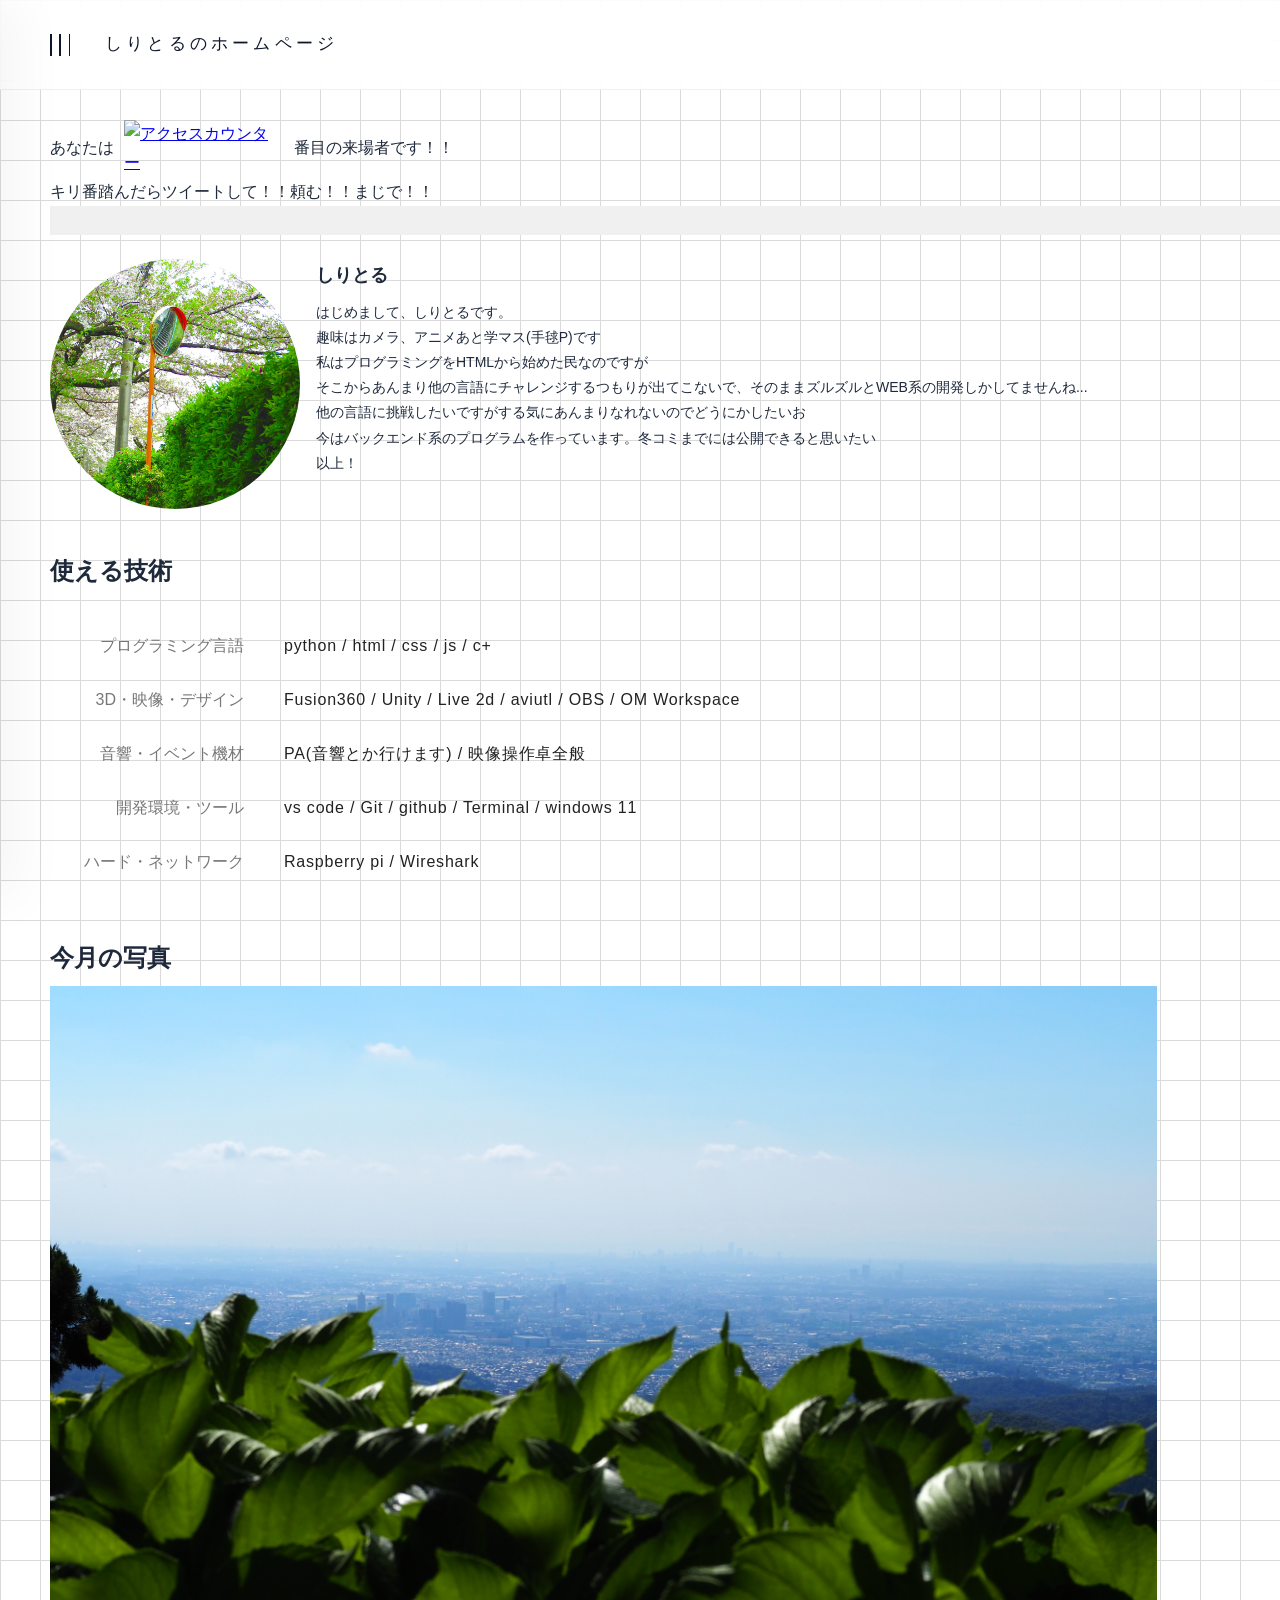
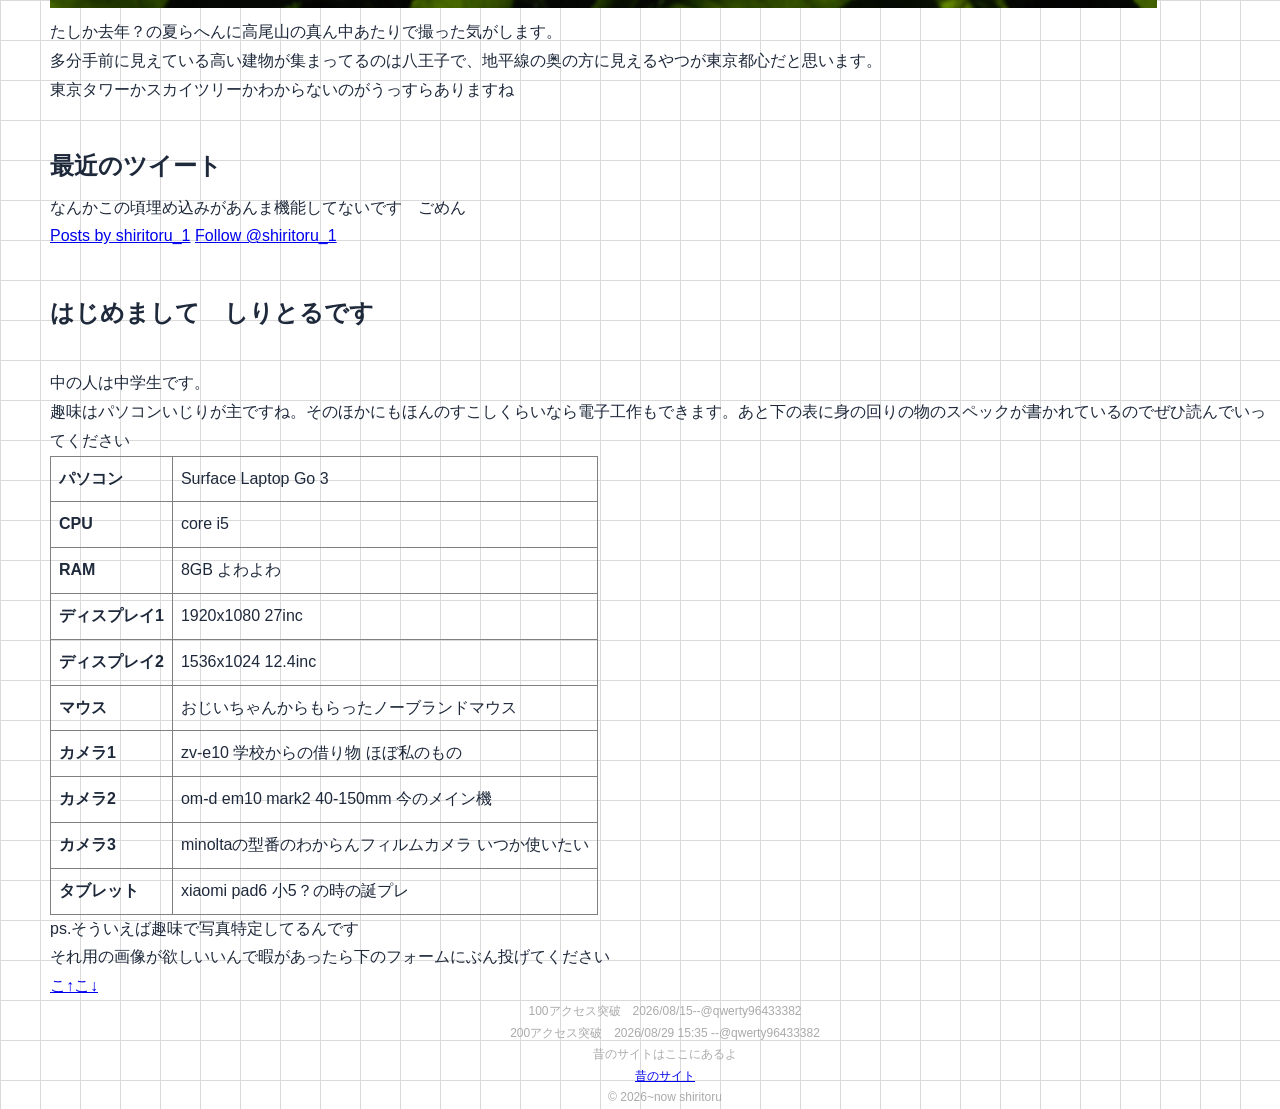
==== home/index.html @ 6644504d "Update link to old site in footer" ====
<!DOCTYPE html>
<html lang="ja">
<head>
  <meta charset="UTF-8">
  <meta name="viewport" content="width=device-width, initial-scale=1.0">
  <title>しりとるのホームページ</title>
  
  <!-- Webフォント (Google Fonts) -->
  <link rel="preconnect" href="https://fonts.googleapis.com">
  <link rel="preconnect" href="https://fonts.gstatic.com" crossorigin>

  <!-- CSSの読み込み -->
  <link rel="stylesheet" href="../sidebar/style.css">
  <link rel="stylesheet" href="../home/style.css">
  <link rel="stylesheet" href="../masume/masume.css">
</head>
<body>

  <!-- ヘッダー -->
  <header class="header">
    <button class="hamburger-btn" id="menuBtn" aria-label="メニューを開く">
      <span></span>
      <span></span>
      <span></span>
    </button>
    <div class="header-title">しりとるのホームページ</div>
  </header>

  <!-- メイン内容 -->
  <main>
  <div class="media-container">
    <span>あなたは</span>
    <a href="https://www.stylemap.co.jp/"><img src="https://www.f-counter.net/j/67/1785495514/" alt="アクセスカウンター"></a>
    <span>番目の来場者です！！</span>
  </div>
    <p>キリ番踏んだらツイートして！！頼む！！まじで！！</p>

  

  <div class="scroll-container">
      <p class="scroll-text">★★★ようこそ！当サイトはしりとるが運営する個人サイトです!!!!!★★★</p>
  </div>

    <div class="container">
      <img src="../sozai/AIKON.jpg" alt="サンプル画像" class="circle-img">
    <div class="text-content">
    <h2>しりとる</h2>
    <p>はじめまして、しりとるです。<BR>趣味はカメラ、アニメあと学マス(手毬P)です<BR>私はプログラミングをHTMLから始めた民なのですが<BR>そこからあんまり他の言語にチャレンジするつもりが出てこないで、そのままズルズルとWEB系の開発しかしてませんね...<BR>他の言語に挑戦したいですがする気にあんまりなれないのでどうにかしたいお<BR>今はバックエンド系のプログラムを作っています。冬コミまでには公開できると思いたい<BR>以上！</p>
  </div>
</div>
    <h2>使える技術</h2>
    <table class="skill-table">
    <tbody>
        <tr>
            <th>プログラミング言語</th>
            <td>python / html / css / js / c+</td>
        </tr>
        <tr>
            <th>3D・映像・デザイン</th>
            <td>Fusion360 / Unity / Live 2d / aviutl / OBS / OM Workspace</td>
        </tr>
        <tr>
            <th>音響・イベント機材</th>
            <td>PA(音響とか行けます) / 映像操作卓全般</td>
        </tr>
        <tr>
            <th>開発環境・ツール</th>
            <td>vs code / Git / github / Terminal / windows 11</td>
        </tr>
        <tr>
            <th>ハード・ネットワーク</th>
            <td>Raspberry pi / Wireshark</td>
        </tr>
    </tbody>
</table>
  <h2>今月の写真</h2>
  <div class="photo-gallery">
    <div class="photo-item">
      <img src="../sozai/P1010244.JPG" alt="写真1" class="img" >
      <p>たしか去年？の夏らへんに高尾山の真ん中あたりで撮った気がします。<br>多分手前に見えている高い建物が集まってるのは八王子で、地平線の奥の方に見えるやつが東京都心だと思います。<br>東京タワーかスカイツリーかわからないのがうっすらありますね</p>
    </div>
    </div>

    <h2>最近のツイート</h2>
    <p>なんかこの頃埋め込みがあんま機能してないです　ごめん</P>
    <a class="twitter-timeline" href="https://x.com/shiritoru_1?ref_src=twsrc%5Etfw">Posts by shiritoru_1</a> <script async src="https://platform.x.com/widgets.js" charset="utf-8"></script>
    <a href="https://x.com/shiritoru_1?ref_src=twsrc%5Etfw" class="twitter-follow-button" data-show-count="false">Follow @shiritoru_1</a><script async src="https://platform.x.com/widgets.js" charset="utf-8"></script>


    <h2>はじめまして　しりとるです</h2>
    <p><br>中の人は中学生です。<br>趣味はパソコンいじりが主ですね。そのほかにもほんのすこしくらいなら電子工作もできます。あと下の表に身の回りの物のスペックが書かれているのでぜひ読んでいってください</p>

          <table border="1" style="border-collapse: collapse;">
  <tr>
    <th style="padding: 8px; text-align: left;">パソコン</th>
    <td style="padding: 8px;">Surface Laptop Go 3</td>
    </tr>          
  <tr>
    <th style="padding: 8px; text-align: left;">CPU</th>
    <td style="padding: 8px;">core i5</td>
  </tr>
  <tr>
    <th style="padding: 8px; text-align: left;">RAM</th>
    <td style="padding: 8px;">8GB よわよわ</td>
  </tr>
  <tr>
    <th style="padding: 8px; text-align: left;">ディスプレイ1</th>
    <td style="padding: 8px;">1920x1080 27inc</td>
  </tr>
  <tr>
    <th style="padding: 8px; text-align: left;">ディスプレイ2</th>
    <td style="padding: 8px;">1536x1024 12.4inc</td>
  </tr>
  <tr>
    <th style="padding: 8px; text-align: left;">マウス</th>
    <td style="padding: 8px;">おじいちゃんからもらったノーブランドマウス</td>
  </tr>
  <tr>
    <th style="padding: 8px; text-align: left;">カメラ1</th>
    <td style="padding: 8px;">zv-e10 学校からの借り物 ほぼ私のもの</td>
  </tr>
  <tr>
    <th style="padding: 8px; text-align: left;">カメラ2</th>
    <td style="padding: 8px;">om-d em10 mark2 40-150mm 今のメイン機</td>
  </tr>
  <tr>
    <th style="padding: 8px; text-align: left;">カメラ3</th>
    <td style="padding: 8px;">minoltaの型番のわからんフィルムカメラ いつか使いたい</td>
  </tr>
  <tr>
    <th style="padding: 8px; text-align: left;">タブレット</th>
    <td style="padding: 8px;">xiaomi pad6 小5？の時の誕プレ</td>
  </tr>
</table>
  </div>

<p>ps.そういえば趣味で写真特定してるんです<p>
  <p>それ用の画像が欲しいいんで暇があったら下のフォームにぶん投げてください</p>
  <a href="https://docs.google.com/forms/d/e/1FAIpQLSeBjN76z9IobefmYV-xuqyyOMnFQO1cMkEuqv7gzSdKi1JFPw/viewform">こ↑こ↓</a>



  

    <!--ここから下のバー -->
    <footer class="site-footer">
  <div class="footer-inner">
    <P class="copyright">100アクセス突破　2026/08/15--@qwerty96433382</P>
    <p class="copyright">200アクセス突破　2026/08/29 15:35 --@qwerty96433382</p>
    <P class="copyright">昔のサイトはここにあるよ</P>
    <p class="copyright"><a href="https://furui.shiritoru.com/home">昔のサイト</a></p>
    
    <p class="copyright">&copy; 2026~now shiritoru</p>
  </div>
</footer>
  

  </main>

  <!-- JavaScriptの読み込み (サイドバーを自動生成・制御) -->
  <script src="../sidebar/script.js"></script>
</body>
</html>
---- sidebar/style.css ----
/* ------------------------------
   基本リセットとベーススタイル
------------------------------ */
* {
  box-sizing: border-box;
  margin: 0;
  padding: 0;
}

body {
  font-family: "Jost", "Helvetica Neue", Arial, "Hiragino Sans", "Hiragino Kaku Gothic ProN", "Meiryo", sans-serif;
  font-weight: 400; /* 300から400(標準)に調整 */
  color: #1e293b;
  line-height: 1.8;
  background-color: #f8fafc;
  overflow-x: hidden;
}

/* ------------------------------
   ヘッダー (透明感のある白いガラス)
------------------------------ */
.header {
  display: flex;
  align-items: center;
  height: 90px;
  padding: 0 50px;
  background-color: rgba(255, 255, 255, 0.85);
  backdrop-filter: blur(12px);
  -webkit-backdrop-filter: blur(12px);
  position: fixed;
  top: 0;
  left: 0;
  width: 100%;
  z-index: 10;
  border-bottom: 1px solid rgba(226, 232, 240, 0.6);
}

/* 縦3本線ハンバーガーボタン（極細の直線） */
.hamburger-btn {
  background: none;
  border: none;
  cursor: pointer;
  display: flex;
  flex-direction: row;
  justify-content: space-between;
  width: 20px;
  height: 22px;
  margin-right: 35px;
  padding: 0;
  transition: opacity 0.4s ease;
}

.hamburger-btn:hover {
  opacity: 0.5;
}

.hamburger-btn span {
  display: block;
  width: 1.5px; /* 線も少しだけ太く補正 */
  height: 100%;
  background-color: #0f172a;
}

.header-title {
  font-family: 'Jost', sans-serif;
  font-size: 1.05rem;
  font-weight: 500; /* 300から500(やや太め)に変更 */
  letter-spacing: 0.25em;
  text-transform: uppercase;
  color: #0f172a;
}

/* ------------------------------
   サイドバー (静かなすりガラス)
------------------------------ */
.sidebar {
  position: fixed;
  top: 0;
  left: 0;
  width: 360px;
  height: 100%;
  background-color: rgba(255, 255, 255, 0.88);
  backdrop-filter: blur(20px);
  -webkit-backdrop-filter: blur(20px);
  box-shadow: 20px 0 50px rgba(15, 23, 42, 0.04);
  z-index: 100;
  padding: 50px 40px;
  display: flex;
  flex-direction: column;
  
  transform: translateX(-100%);
  transition: transform 1.2s cubic-bezier(0.16, 1, 0.3, 1);
}

.sidebar.active {
  transform: translateX(0);
}

.sidebar-header {
  display: flex;
  justify-content: space-between;
  align-items: center;
  margin-bottom: 70px;
}

.close-btn {
  background: none;
  border: none;
  font-size: 2rem;
  font-weight: 400; /* 300から400に変更 */
  cursor: pointer;
  color: #64748b;
  transition: color 0.4s ease;
  line-height: 1;
  font-family: 'Jost', sans-serif;
}

.close-btn:hover {
  color: #0f172a;
}

/* ------------------------------
   サイドバーのメニュー (番号付き)
------------------------------ */
.sidebar-menu {
  list-style: none;
  counter-reset: menu-counter;
}

.sidebar-menu li {
  margin-bottom: 35px;
}

.sidebar-menu a {
  text-decoration: none;
  color: #1e293b;
  
  font-size: 1.15rem;
  font-weight: 500; /* 300から500(中太)に変更 */
  display: flex;
  align-items: center;
  transition: color 0.4s ease, transform 0.4s ease;
  letter-spacing: 0.15em;
}

.sidebar-menu a::before {
  counter-increment: menu-counter;
  content: "0" counter(menu-counter);
  font-family: 'Jost', sans-serif;
  font-size: 0.8rem;
  color: #64748b; /* 数字が見やすいよう少し濃い色に変更 */
  margin-right: 25px;
  font-weight: 400; /* 300から400に変更 */
  letter-spacing: 0.2em;
}

.sidebar-menu a:hover {
  color: #0284c7;
  transform: translateX(8px);
}

/* ------------------------------
   背景の曇り（オーバーレイ）
------------------------------ */
.overlay {
  position: fixed;
  top: 0;
  left: 0;
  width: 100%;
  height: 100%;
  background-color: rgba(15, 23, 42, 0.15);
  backdrop-filter: blur(8px);
  -webkit-backdrop-filter: blur(8px);
  opacity: 0;
  visibility: hidden;
  transition: opacity 1.2s cubic-bezier(0.16, 1, 0.3, 1), visibility 1.2s;
  z-index: 90;
}

.overlay.active {
  opacity: 1;
  visibility: visible;
}

main {
  padding-top: 120px;
  padding-left: 50px;
}
---- home/style.css ----
.skill-table {
        width: 100%;
        max-width: 800px;
        border-collapse: separate;
        border-spacing: 0 15px; /* 行と行の間にゆったりとした余白を作る */
        margin: 20px 0;
        color: #333;
    }

    .skill-table th, 
    .skill-table td {
        border: none; /* 枠線を完全に削除 */
        padding: 5px 10px;
        vertical-align: top;
        background-color: transparent; /* 背景色をなくし、方眼紙を完全に透けさせる */
    }

    .skill-table th {
        width: 28%;
        text-align: right; /* 項目名を右寄せにしてスタイリッシュに */
        padding-right: 30px;
        color: #777; /* 項目名は少し薄いグレーにして控えめに */
        font-weight: normal; /* 太字を解除してすっきりさせる */
    }

    .skill-table td {
        color: #222;
        line-height: 1.7;
        letter-spacing: 0.05em; /* 文字の間隔をほんの少し空けてスマートな印象に */
    }

h2 {
  margin-top: 40px;/* 数値は好みの大きさに変更してください */
  margin-bottom: 6px; /* 数値は好みの大きさに変更してください */
}


.container {
  display: flex;             /* 横並びにする */
  align-items: flex-start;   /* 上部に揃える */
  gap: 16px;                 /* 画像とテキストの間隔 */
}

.circle-img {
  width: 250px;              /* 幅を指定 */
  height: 250px;             /* 高さを指定（幅と同じにする） */
  border-radius: 50%;        /* 円形にする */
  object-fit: cover;         /* 画像が歪まないようにする */
}

.text-content h2 {
  margin: 0 0 8px 0;         /* 見出し上の余白リセット */
  font-size: 18px;
}

.text-content p {
  margin: 0;                 /* 段落の余白リセット */
  font-size: 14px;
}


.scroll-container {
  overflow: hidden;
  white-space: nowrap;
  width: 100%;
  background-color: #f0f0f0;
}

.scroll-text {
  display: inline-block;
  padding-left: 100%;
  animation: scroll-anim 10s linear infinite;
}

@keyframes scroll-anim {
  0% {
    transform: translate(0, 0);
  }
  100% {
    transform: translate(-100%, 0);
  }
}

/* 外側のコンテナに下のマージンを追加 */
.scroll-container {
  margin-bottom: 24px; /* ここでお好みの隙間の広さに調整してください */
}

.media-container {
  display: flex;
  align-items: center; /* 垂直方向の中央揃え */
  gap: 10px;          /* テキストと画像の間の余白 */
}

img {
  max-width: 90%;  /* 画面幅を超えない */
  height: auto;     /* 比率を維持 */
}



この下のバー
.site-footer {
  background-color: #222222;
  color: #ffffff;
  padding: 30px 20px;
  font-family: sans-serif;
  font-size: 14px;
}

.footer-inner {
  max-width: 1000px;
  margin: 0 auto;
  text-align: center;
}

.footer-nav {
  margin-bottom: 15px;
}

.footer-nav a {
  color: #ffffff;
  text-decoration: none;
  margin: 0 12px;
  display: inline-block;
}

.footer-nav a:hover {
  opacity: 0.7;
}

.copyright {
  margin: 0;
  color: #aaaaaa;
  font-size: 12px;
}
---- masume/masume.css ----
body {
  margin: 0;
  min-height: 100vh; /* 画面全体の高さを確保 */
  background-size: 40px 40px;
  background-image: 
    linear-gradient(to right, #dadada 1px, transparent 1px), 
    linear-gradient(to bottom, #dadada 1px, transparent 1px);
  background-color: #ffffff;
}
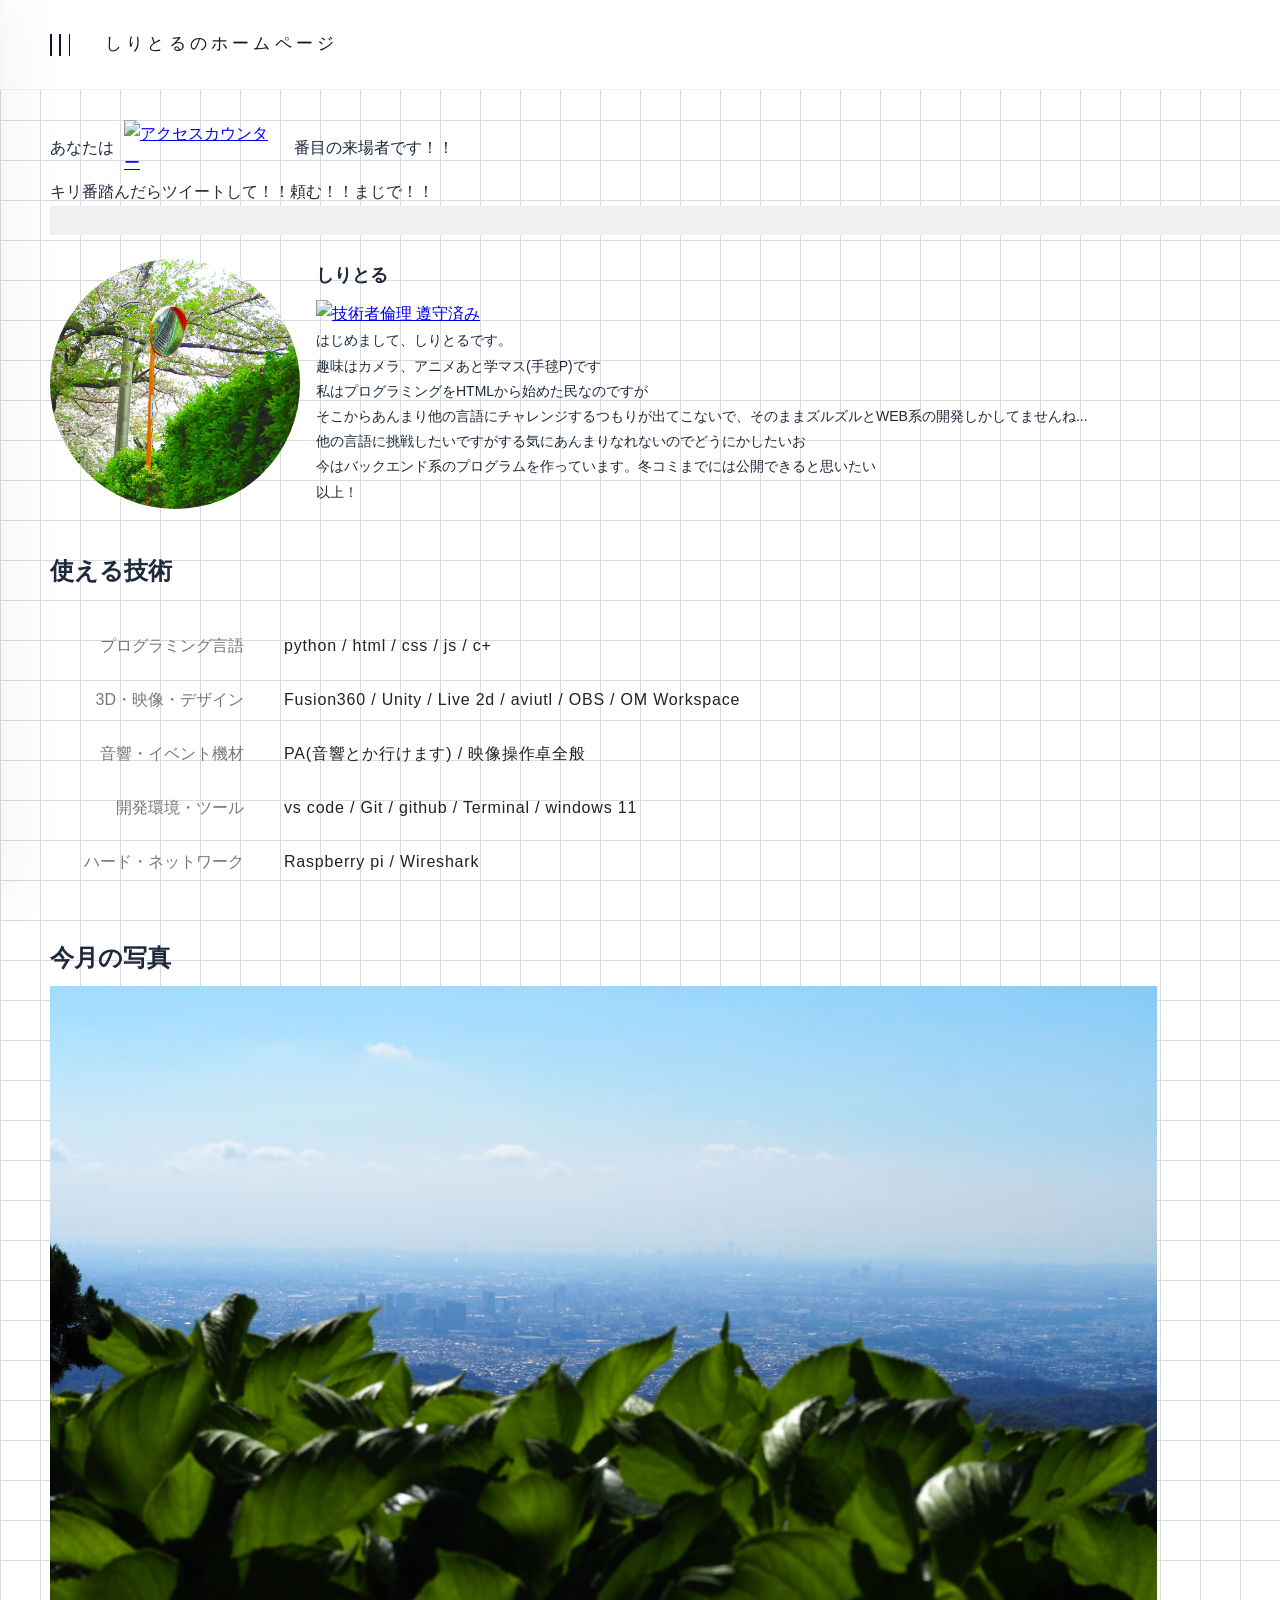
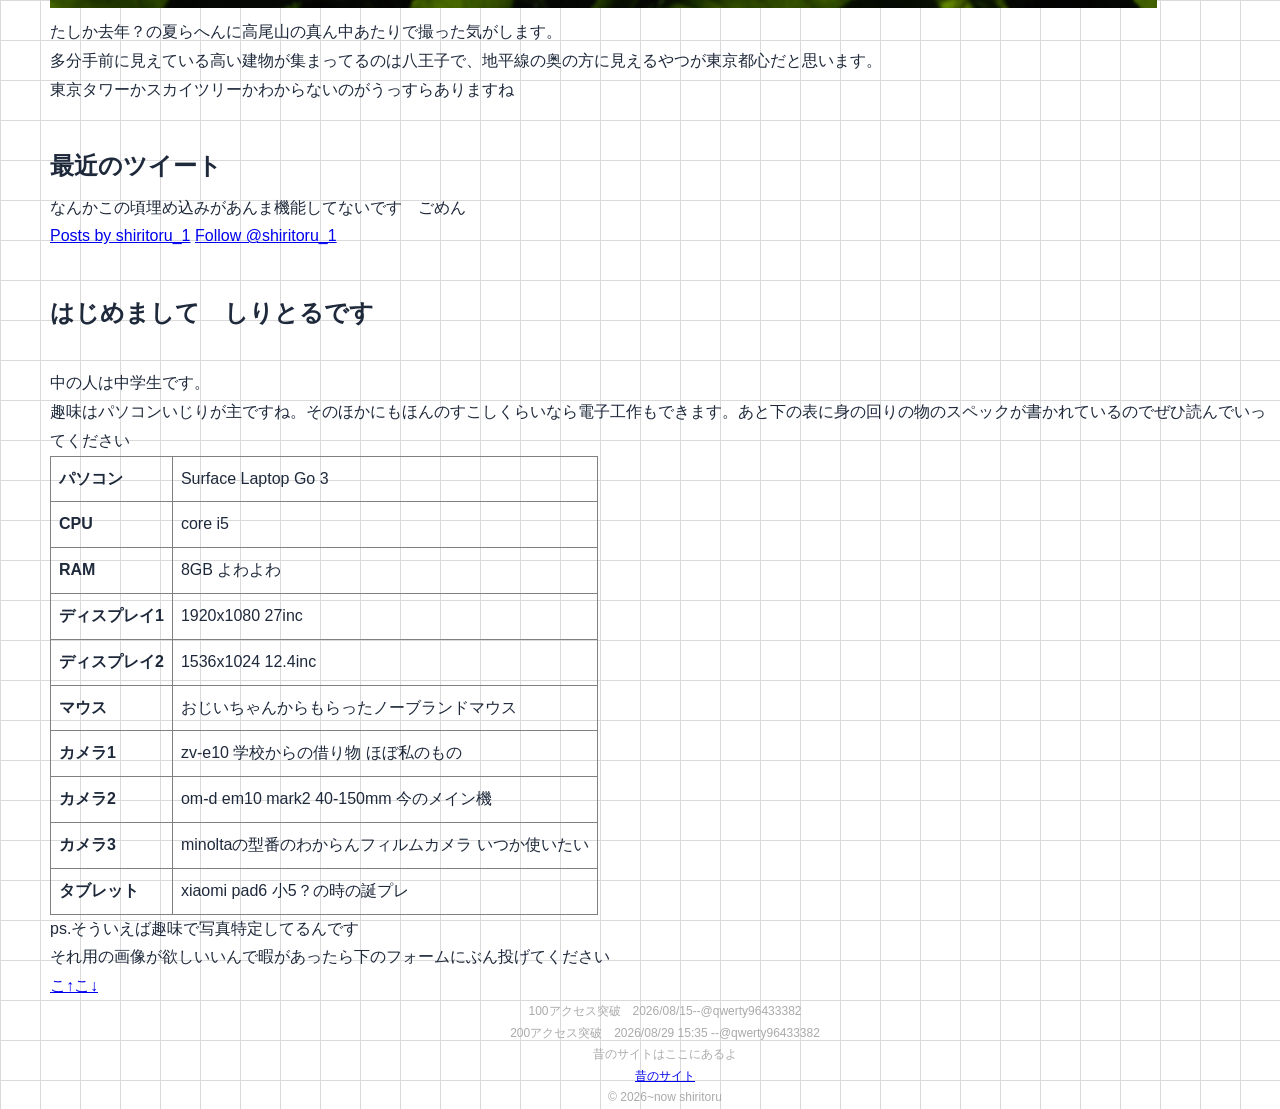
==== commit 1f84a623: "index.html の更新 技術者倫理項目を追加" ====
--- a/home/index.html
+++ b/home/index.html
@@ -45,6 +45,7 @@
       <img src="../sozai/AIKON.jpg" alt="サンプル画像" class="circle-img">
     <div class="text-content">
     <h2>しりとる</h2>
+		<a href="https://技術者倫理.com"><img src="https://img.shields.io/badge/%E6%8A%80%E8%A1%93%E8%80%85%E5%80%AB%E7%90%86-%E9%81%B5%E5%AE%88%E6%B8%88%E3%81%BF-0a0a0a?style=for-the-badge&labelColor=ffffff" alt="技術者倫理 遵守済み" /></a>
     <p>はじめまして、しりとるです。<BR>趣味はカメラ、アニメあと学マス(手毬P)です<BR>私はプログラミングをHTMLから始めた民なのですが<BR>そこからあんまり他の言語にチャレンジするつもりが出てこないで、そのままズルズルとWEB系の開発しかしてませんね...<BR>他の言語に挑戦したいですがする気にあんまりなれないのでどうにかしたいお<BR>今はバックエンド系のプログラムを作っています。冬コミまでには公開できると思いたい<BR>以上！</p>
   </div>
 </div>
@@ -148,7 +149,7 @@
     <P class="copyright">100アクセス突破　2026/08/15--@qwerty96433382</P>
     <p class="copyright">200アクセス突破　2026/08/29 15:35 --@qwerty96433382</p>
     <P class="copyright">昔のサイトはここにあるよ</P>
-    <p class="copyright"><a href="https://furui.shiritoru.com/home">昔のサイト</a></p>
+    <p class="copyright"><a href="https://furui.shiritoru.com">昔のサイト</a></p>
     
     <p class="copyright">&copy; 2026~now shiritoru</p>
   </div>
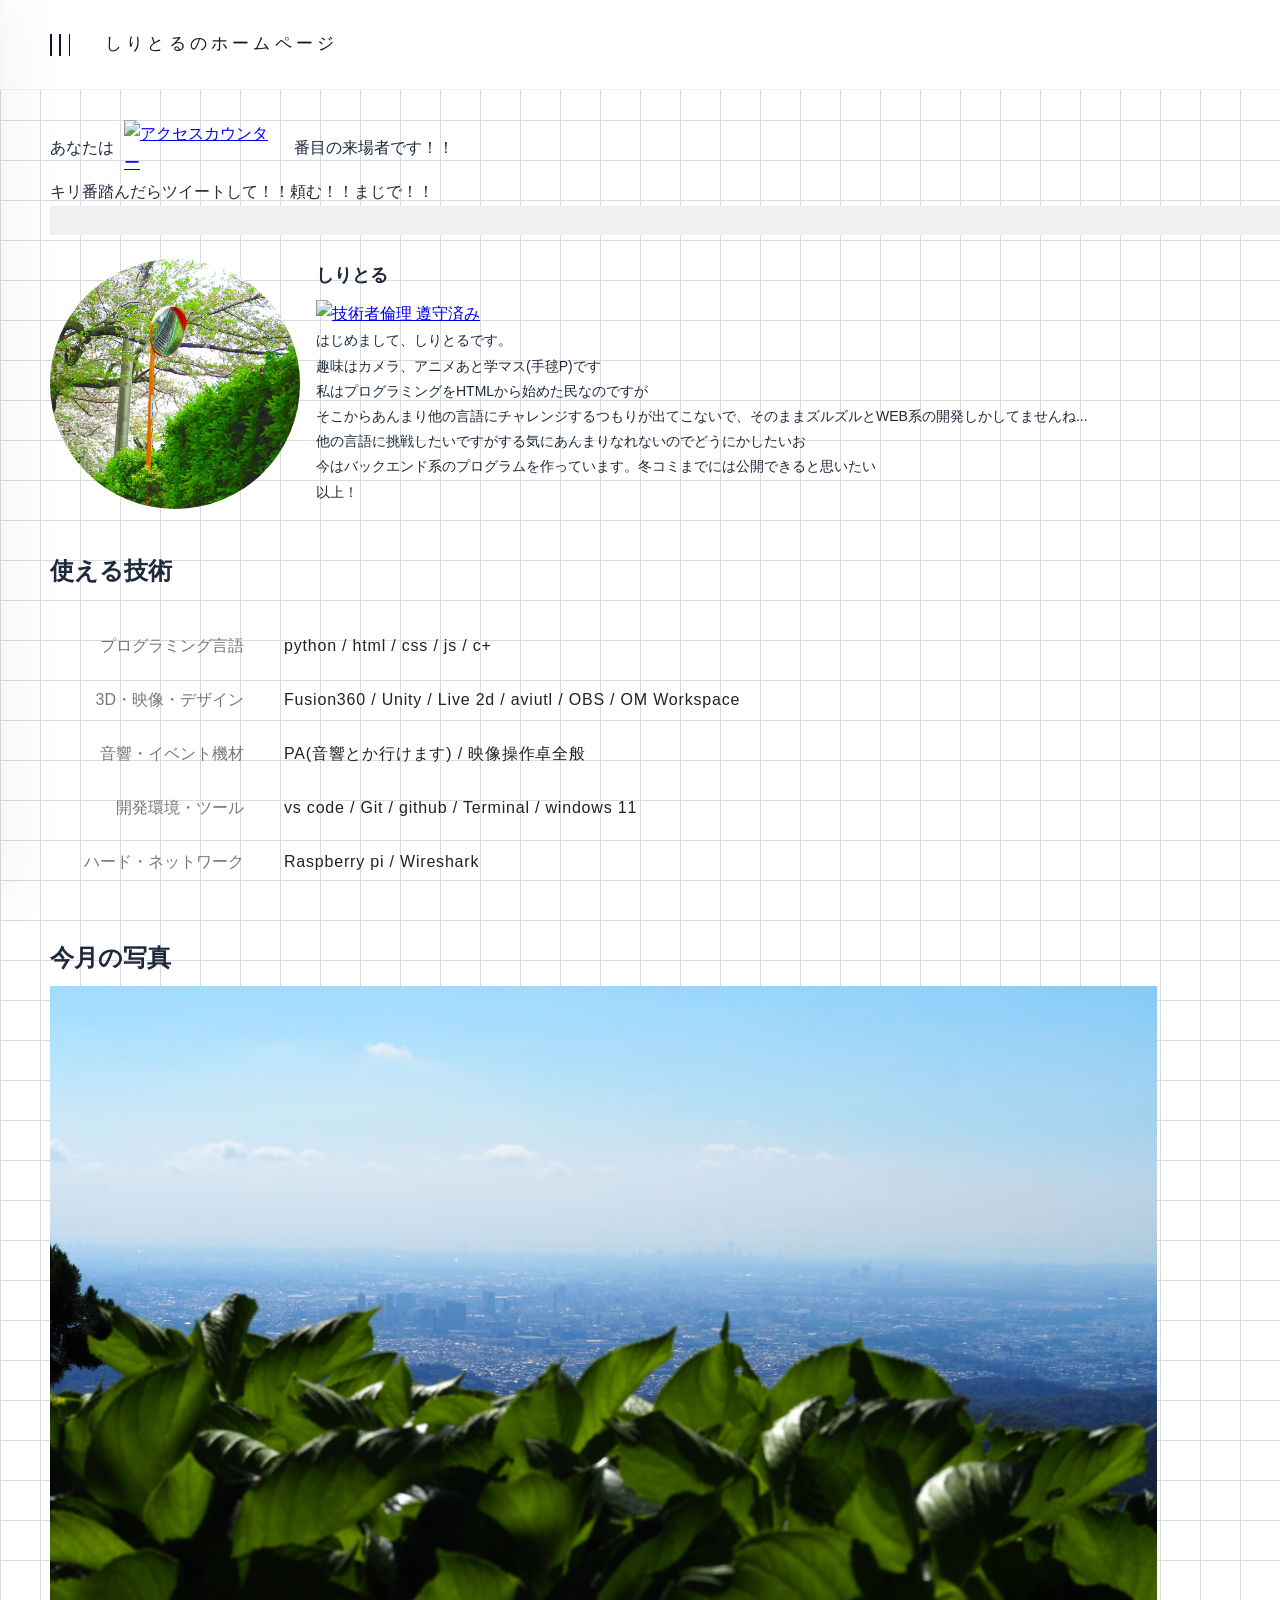
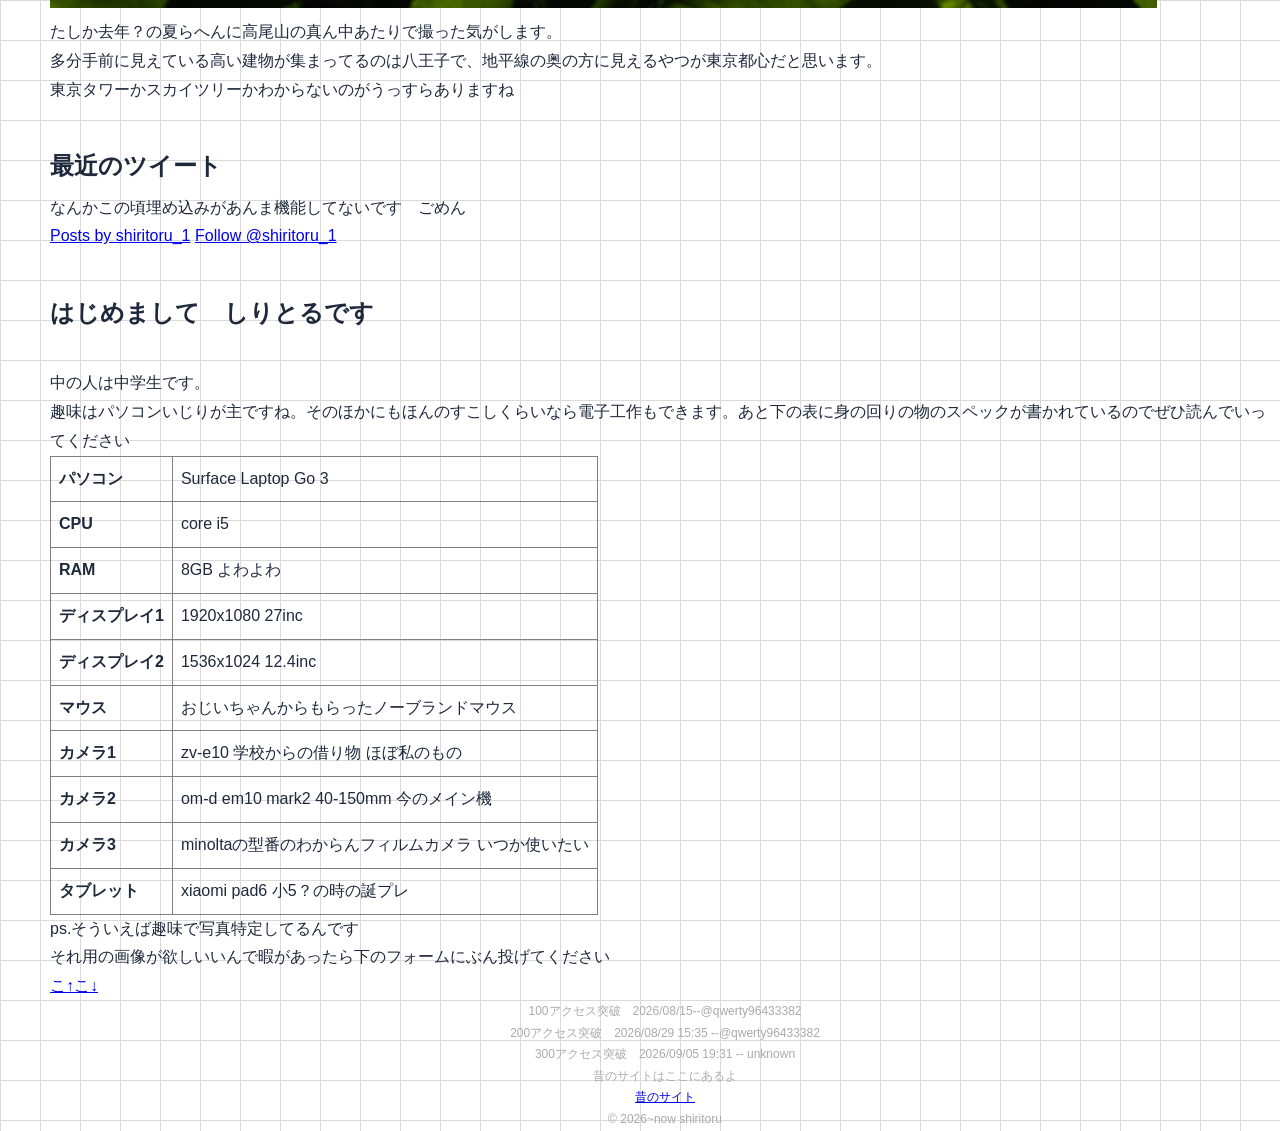
==== commit a03cf283: "Add copyright notice for 300アクセス突破" ====
--- a/home/index.html
+++ b/home/index.html
@@ -148,6 +148,7 @@
   <div class="footer-inner">
     <P class="copyright">100アクセス突破　2026/08/15--@qwerty96433382</P>
     <p class="copyright">200アクセス突破　2026/08/29 15:35 --@qwerty96433382</p>
+	<p class="copyright">300アクセス突破　2026/09/05 19:31 -- unknown</p>  
     <P class="copyright">昔のサイトはここにあるよ</P>
     <p class="copyright"><a href="https://furui.shiritoru.com">昔のサイト</a></p>
     
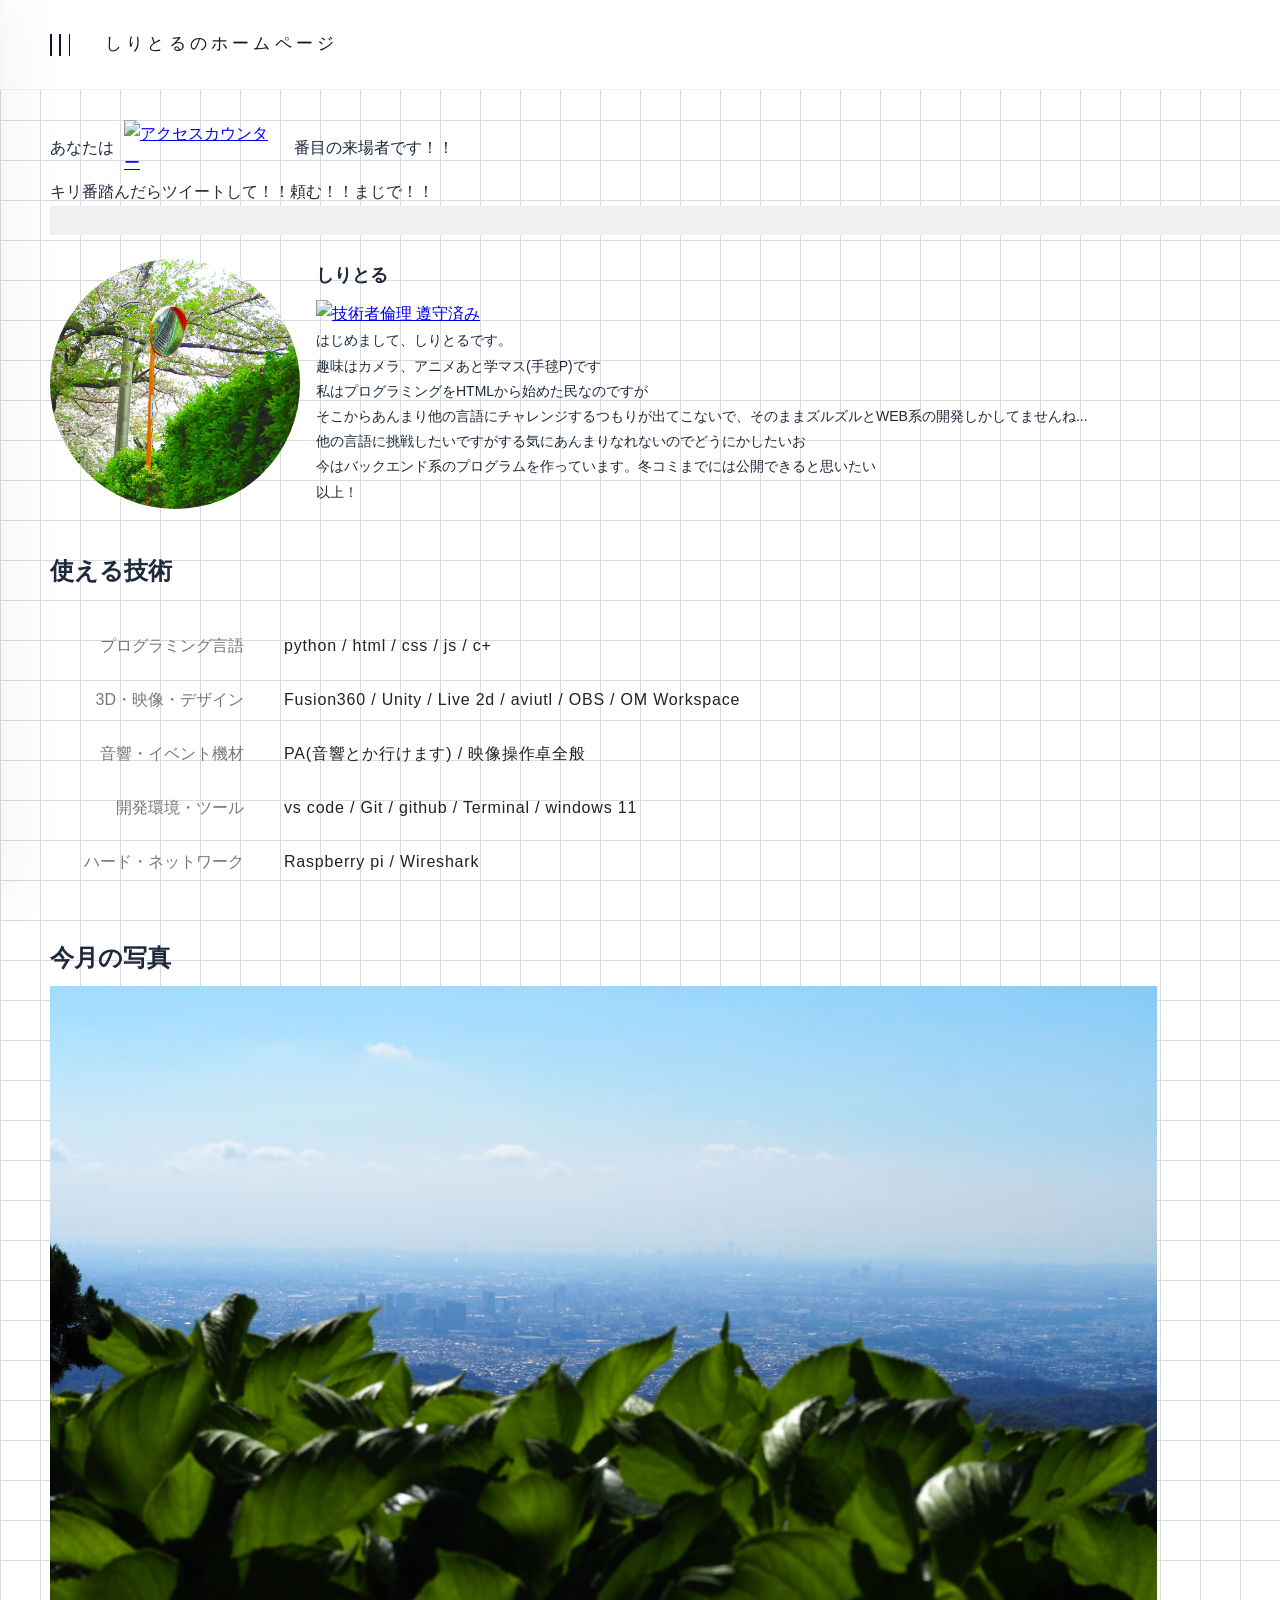
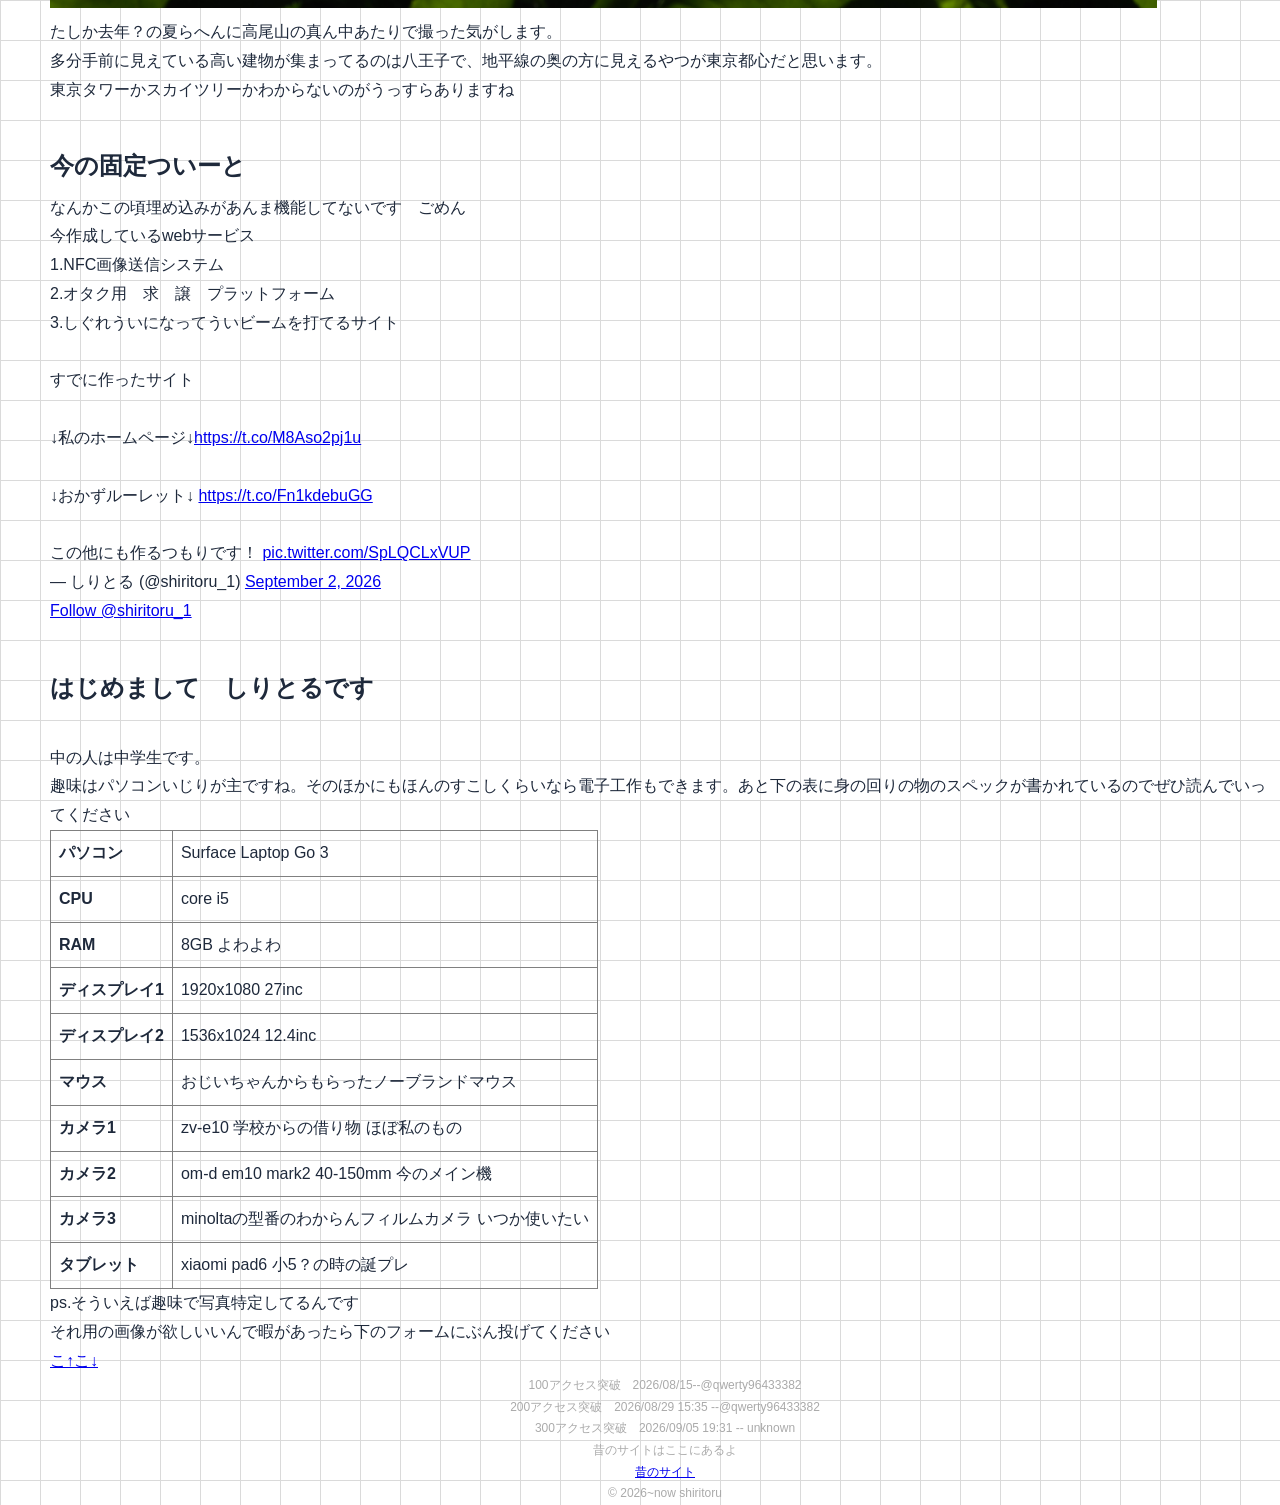
==== commit d18918fd: "index.html の更新 最近のツイートを固定に変更" ====
--- a/home/index.html
+++ b/home/index.html
@@ -82,9 +82,9 @@
     </div>
     </div>
 
-    <h2>最近のツイート</h2>
+    <h2>今の固定ついーと</h2>
     <p>なんかこの頃埋め込みがあんま機能してないです　ごめん</P>
-    <a class="twitter-timeline" href="https://x.com/shiritoru_1?ref_src=twsrc%5Etfw">Posts by shiritoru_1</a> <script async src="https://platform.x.com/widgets.js" charset="utf-8"></script>
+    <blockquote class="twitter-tweet"><p lang="ja" dir="ltr">今作成しているwebサービス <br> 1.NFC画像送信システム<br> 2.オタク用　求　譲　プラットフォーム<br> 3.しぐれういになってういビームを打てるサイト<br><br>すでに作ったサイト<br><br>↓私のホームページ↓<a href="https://t.co/M8Aso2pj1u">https://t.co/M8Aso2pj1u</a><br><br>↓おかずルーレット↓ <a href="https://t.co/Fn1kdebuGG">https://t.co/Fn1kdebuGG</a> <br><br>この他にも作るつもりです！ <a href="https://t.co/SpLQCLxVUP">pic.twitter.com/SpLQCLxVUP</a></p>&mdash; しりとる (@shiritoru_1) <a href="https://x.com/shiritoru_1/status/2095086792370475269?ref_src=twsrc%5Etfw">September 2, 2026</a></blockquote> <script async src="https://platform.x.com/widgets.js" charset="utf-8"></script>
     <a href="https://x.com/shiritoru_1?ref_src=twsrc%5Etfw" class="twitter-follow-button" data-show-count="false">Follow @shiritoru_1</a><script async src="https://platform.x.com/widgets.js" charset="utf-8"></script>
 
 
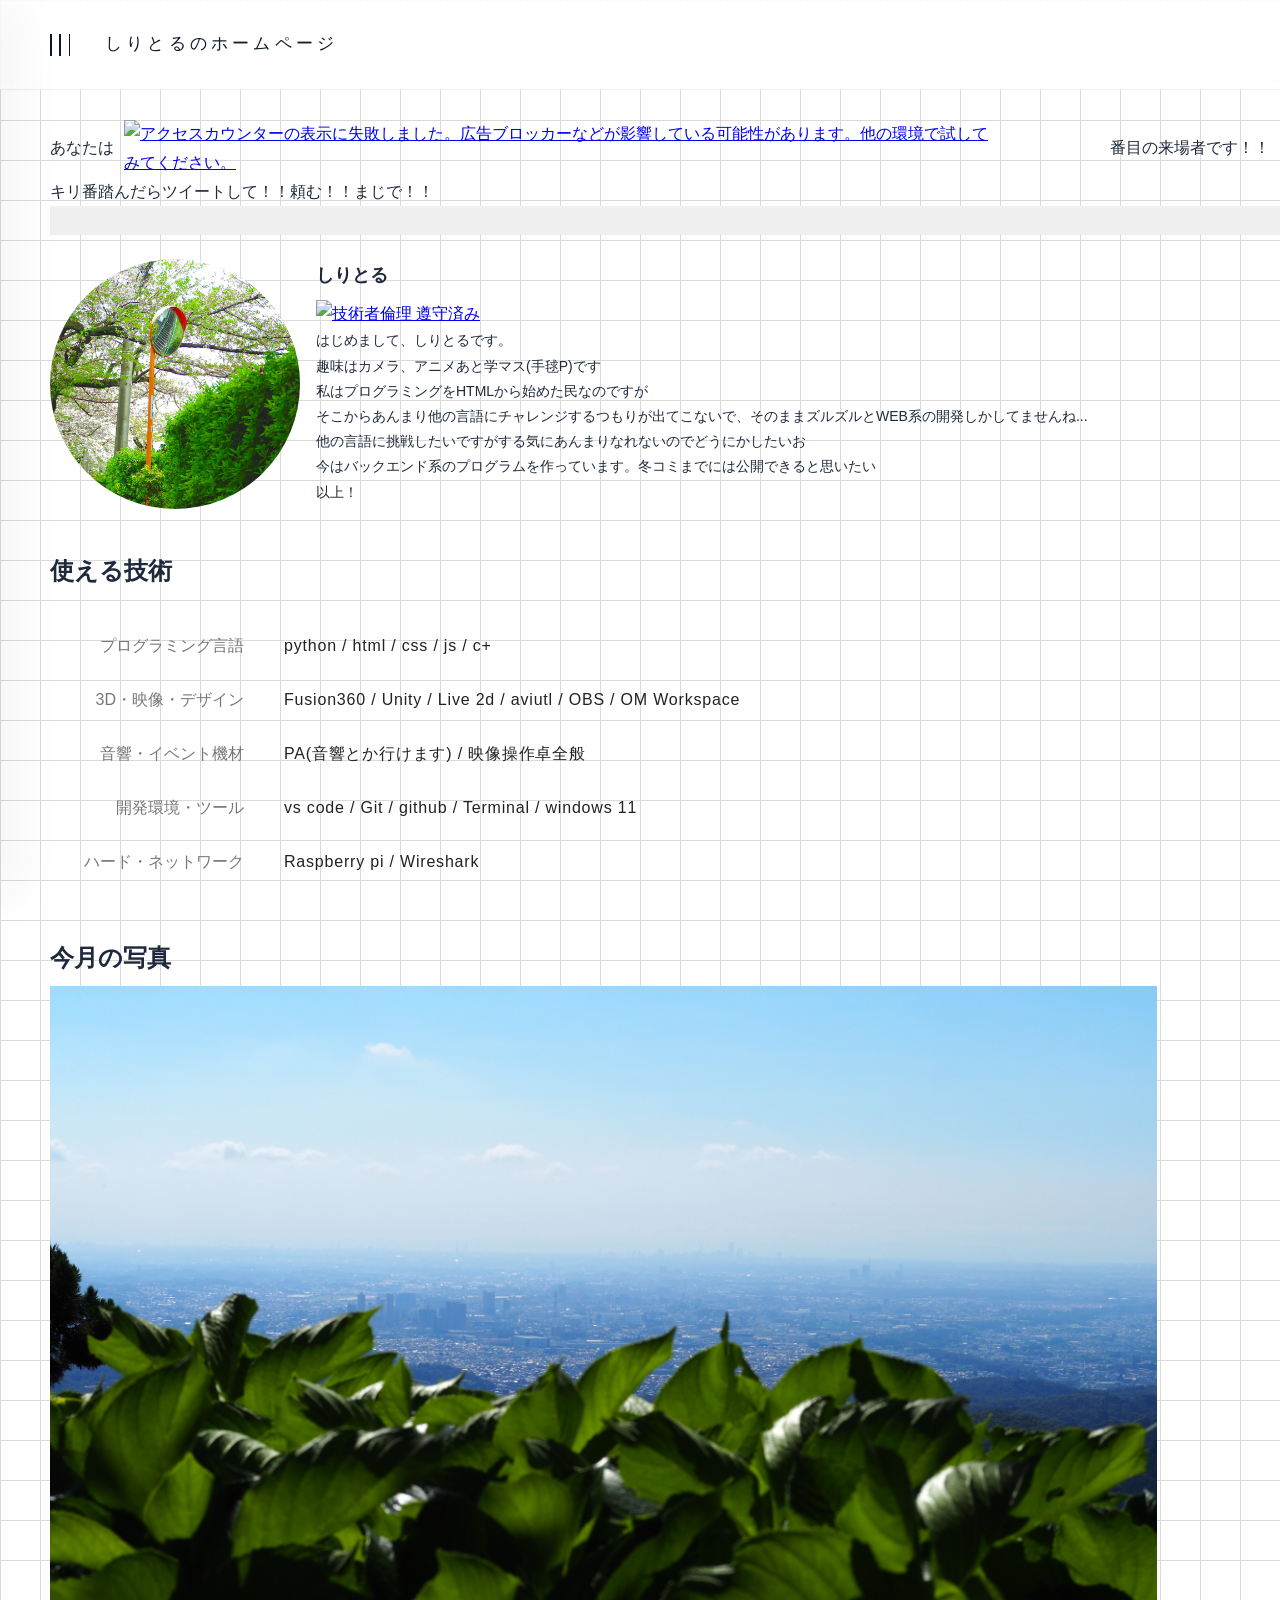
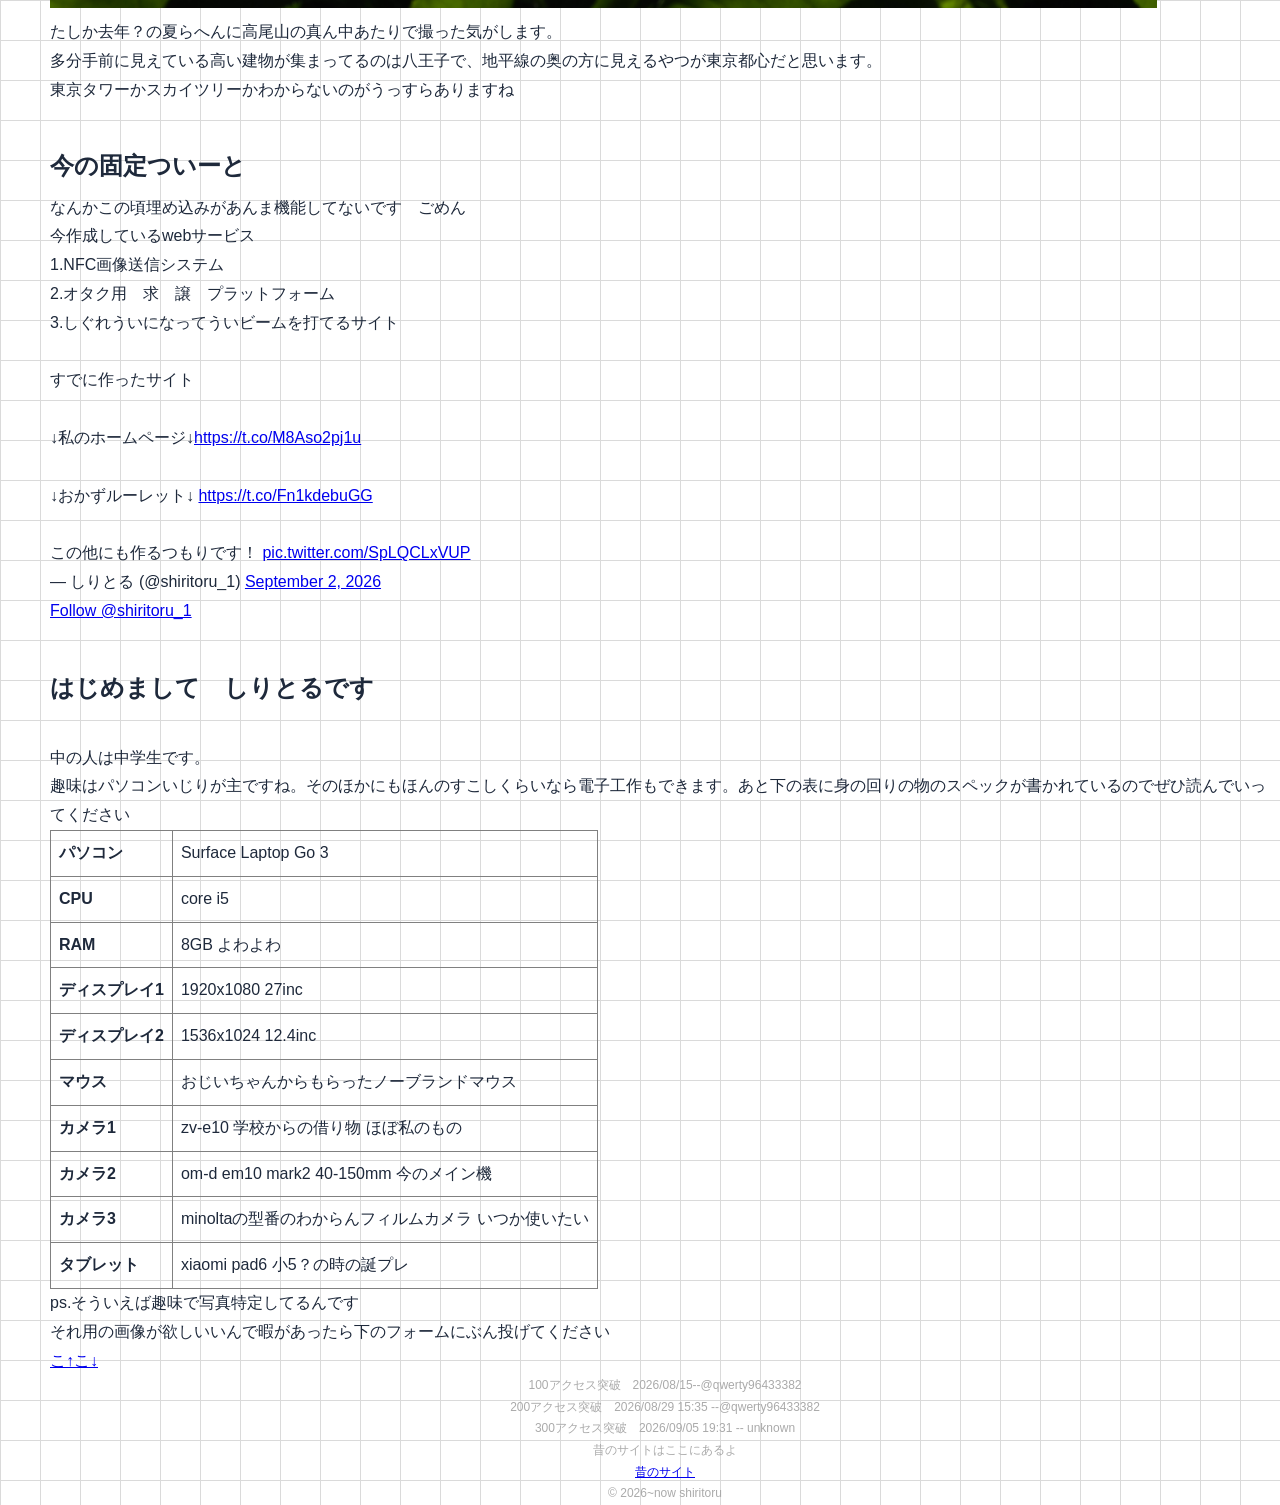
==== commit 8ab6de77: "Improve alt text for access counter image Updated the alt attribute of the access counter image link" ====
--- a/home/index.html
+++ b/home/index.html
@@ -30,7 +30,7 @@
   <main>
   <div class="media-container">
     <span>あなたは</span>
-    <a href="https://www.stylemap.co.jp/"><img src="https://www.f-counter.net/j/67/1785495514/" alt="アクセスカウンター"></a>
+    <a href="https://www.stylemap.co.jp/"><img src="https://www.f-counter.net/j/67/1785495514/" alt="アクセスカウンターの表示に失敗しました。広告ブロッカーなどが影響している可能性があります。他の環境で試してみてください。"></a>
     <span>番目の来場者です！！</span>
   </div>
     <p>キリ番踏んだらツイートして！！頼む！！まじで！！</p>
--- a/sidebar/style.css
+++ b/sidebar/style.css
@@ -185,4 +185,47 @@
 main {
   padding-top: 120px;
   padding-left: 50px;
-}+}
+
+/*以下スマホ処理*/
+
+/* =========================================
+   サイドバー・ヘッダーのスマホ対応
+========================================= */
+@media screen and (max-width: 768px) {
+  /* ヘッダーの高さと余白をスマホ向けに縮小 */
+  .header {
+    padding: 0 15px;
+    height: 60px;
+  }
+
+  .hamburger-btn {
+    margin-right: 15px;
+  }
+
+  /* タイトルの文字サイズを少し小さくして画面に収める */
+  .header-title {
+    font-size: 0.9rem;
+    letter-spacing: 0.1em;
+  }
+
+  /* スマホの画面幅に合わせてメインの開始位置を上げる */
+  main {
+    padding-top: 80px;
+  }
+
+  /* サイドバーの幅を固定(360px)から、画面幅の80%に変更 */
+  .sidebar {
+    width: 80vw;
+    padding: 30px 20px;
+  }
+
+  .sidebar-header {
+    margin-bottom: 40px;
+  }
+
+  /* メニューの文字サイズを調整 */
+  .sidebar-menu a {
+    font-size: 1rem;
+  }
+}
--- a/home/style.css
+++ b/home/style.css
@@ -134,3 +134,73 @@
   color: #aaaaaa;
   font-size: 12px;
 }
+
+/*以下スマホ処理*/
+
+/* =========================================
+   スマホ対応 (レスポンシブデザイン)
+========================================= */
+@media screen and (max-width: 768px) {
+  /* メインエリアの左右の余白をスマホ向けに狭める */
+  main {
+    padding-left: 15px !important;
+    padding-right: 15px;
+  }
+
+  /* プロフィール部分を縦並びにして中央揃えに */
+  .container {
+    flex-direction: column;
+    align-items: center;
+    text-align: center;
+  }
+
+  /* スマホだとアイコンが大きすぎるので調整 */
+  .circle-img {
+    width: 300px;
+    height: 300px;
+  }
+
+  /* テキストの左揃えを維持しつつ、アイコンとの間隔を調整 */
+  .text-content {
+    text-align: left;
+    width: 100%;
+  }
+
+  /* 「使える技術」のテーブルをスマホで見やすく縦並びに崩す */
+  .skill-table, .skill-table tbody, .skill-table tr, .skill-table th, .skill-table td {
+    display: block;
+    width: 100%;
+  }
+  
+  .skill-table th {
+    text-align: left;
+    padding-right: 0;
+    padding-bottom: 0;
+    color: #0284c7; /* 項目名に色をつけて見やすく */
+    font-weight: 500;
+  }
+  
+  .skill-table td {
+    padding-left: 10px;
+    padding-top: 2px;
+    margin-bottom: 15px;
+  }
+
+  /* パソコンスペックのテーブルが画面外にはみ出さないようにする */
+  table[border="1"] {
+    width: 100%;
+    font-size: 14px;
+    word-break: break-word; /* 長い文字でレイアウトが崩れるのを防ぐ */
+  }
+
+  /* アクセスカウンターが横にはみ出さないように折り返しを許可 */
+  .media-container {
+    flex-wrap: wrap;
+    font-size: 14px;
+  }
+
+  /* 画像やTwitter（X）の埋め込みがはみ出さないように制限 */
+  img, iframe, .twitter-tweet {
+    max-width: 100%;
+  }
+}
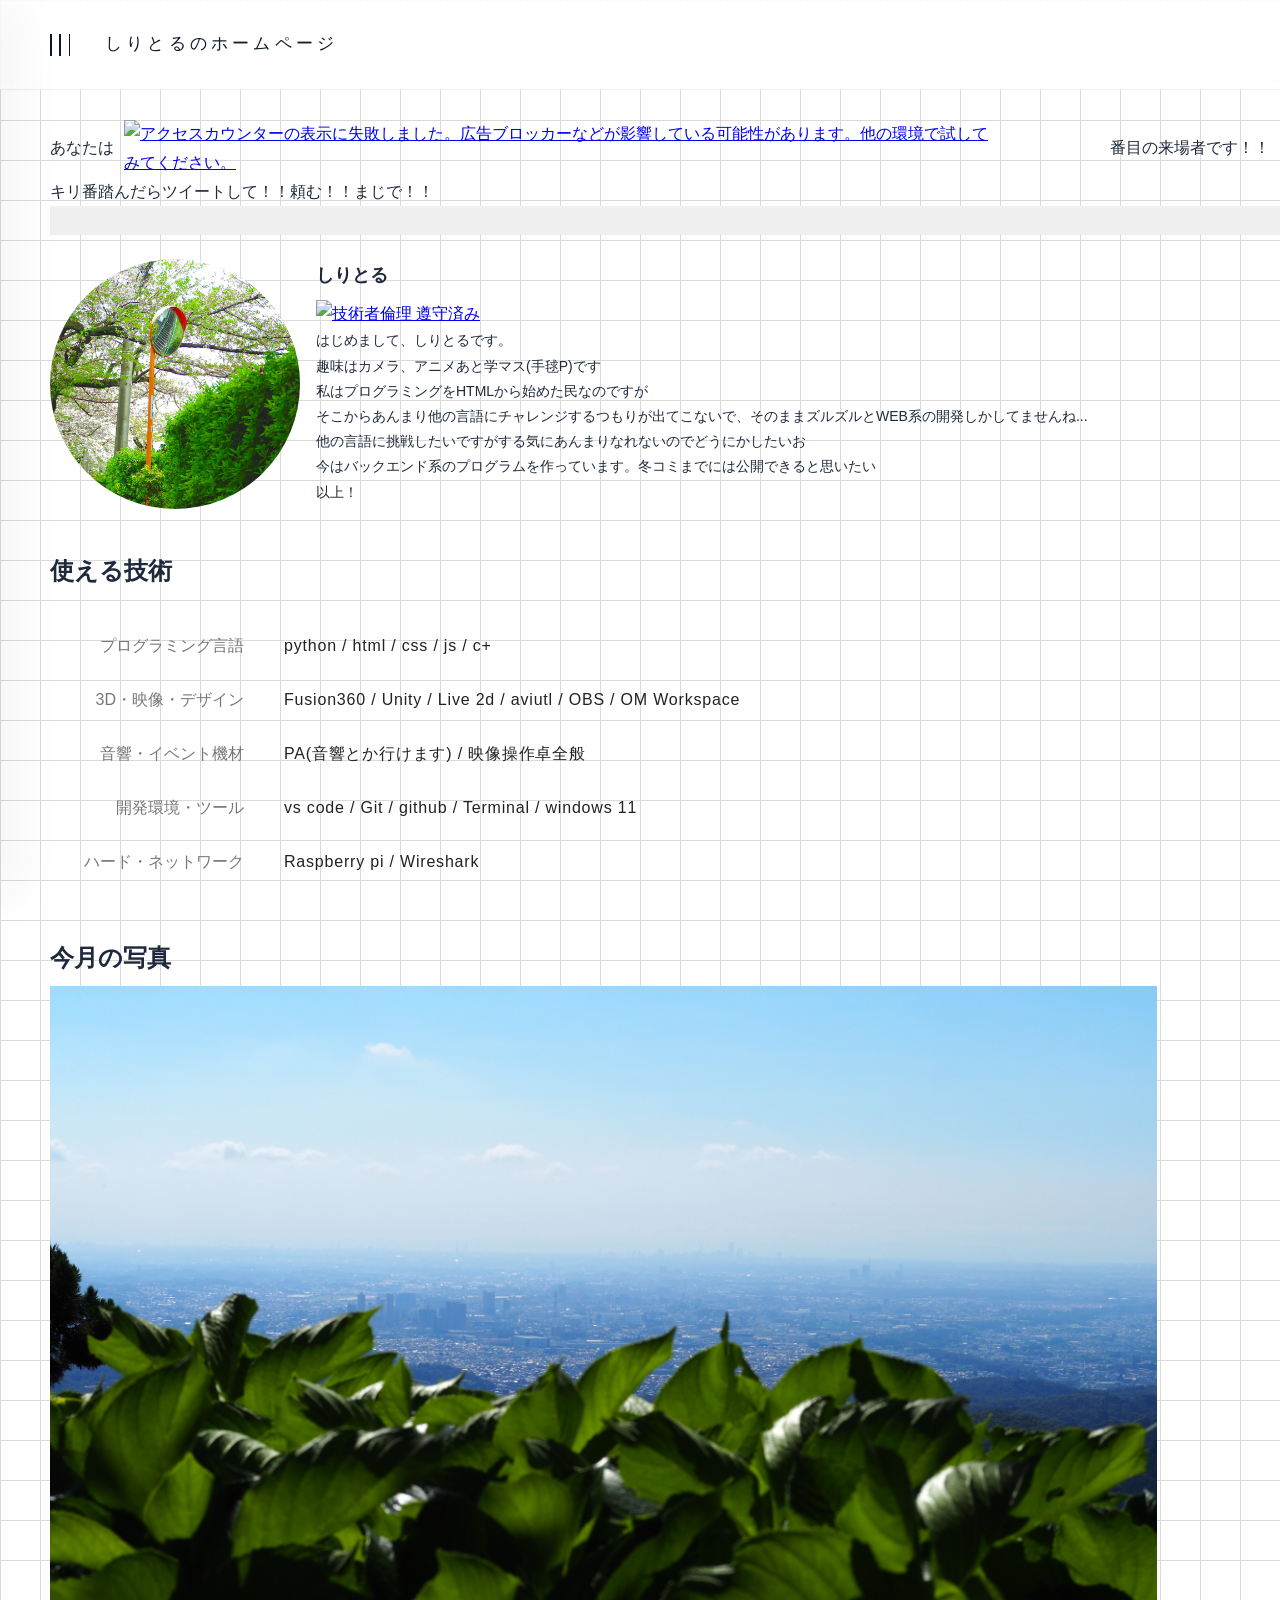
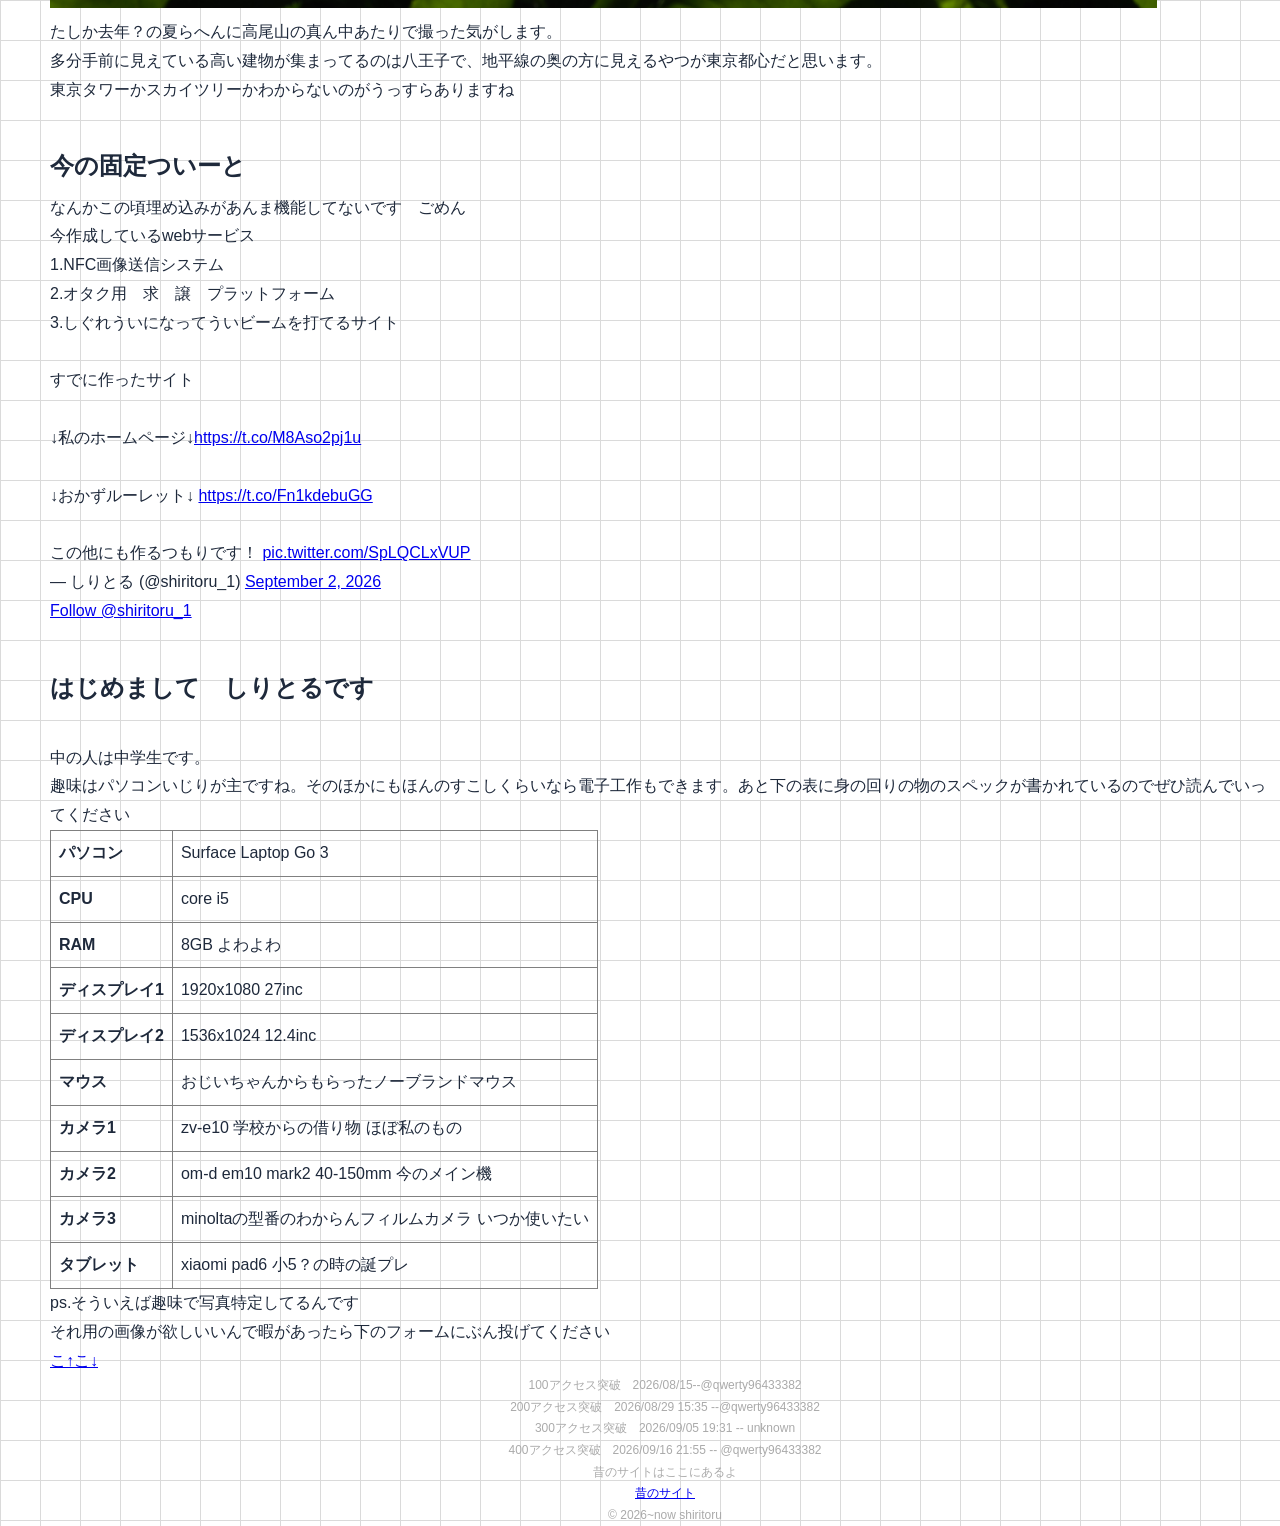
==== commit f011f63f: "Add copyright entry for 400アクセス突破" ====
--- a/home/index.html
+++ b/home/index.html
@@ -148,7 +148,8 @@
   <div class="footer-inner">
     <P class="copyright">100アクセス突破　2026/08/15--@qwerty96433382</P>
     <p class="copyright">200アクセス突破　2026/08/29 15:35 --@qwerty96433382</p>
-	<p class="copyright">300アクセス突破　2026/09/05 19:31 -- unknown</p>  
+	<p class="copyright">300アクセス突破　2026/09/05 19:31 -- unknown</p> 
+	<p class="copyright">400アクセス突破　2026/09/16 21:55 -- @qwerty96433382</p>  
     <P class="copyright">昔のサイトはここにあるよ</P>
     <p class="copyright"><a href="https://furui.shiritoru.com">昔のサイト</a></p>
     
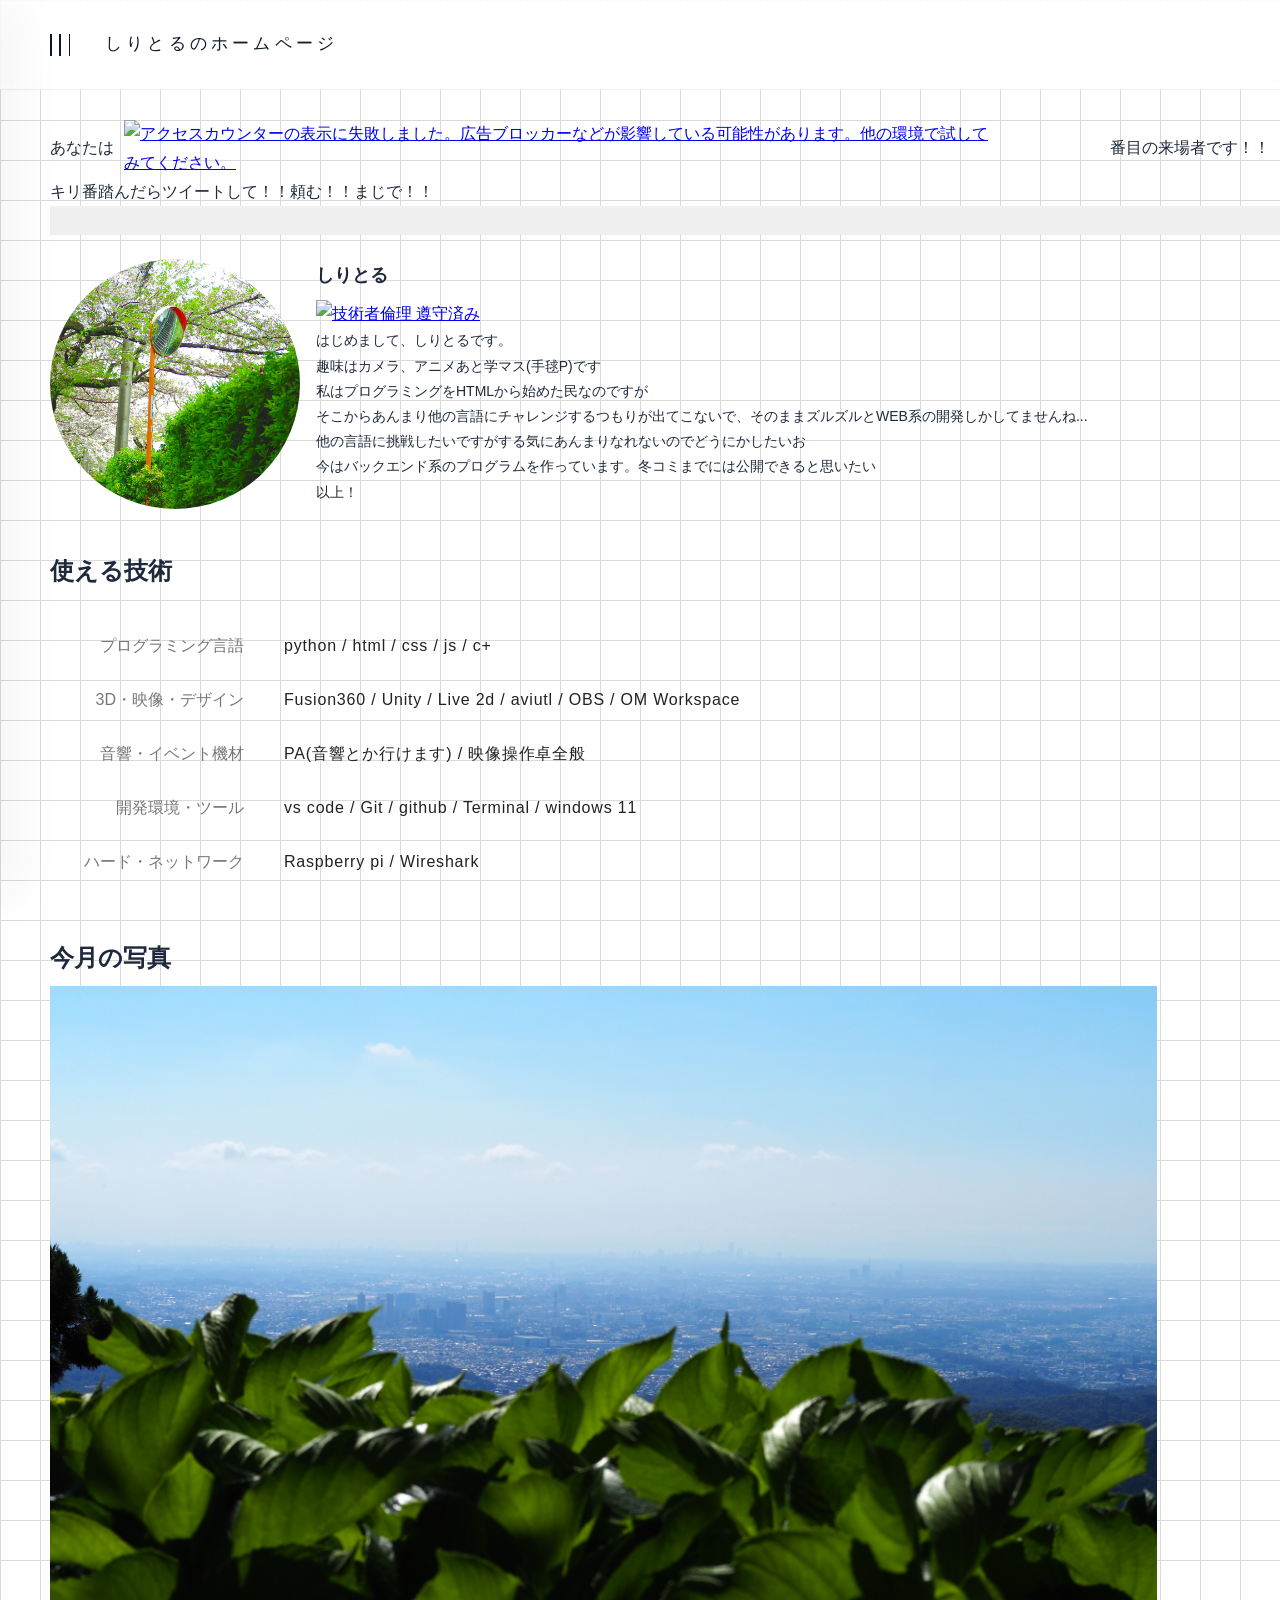
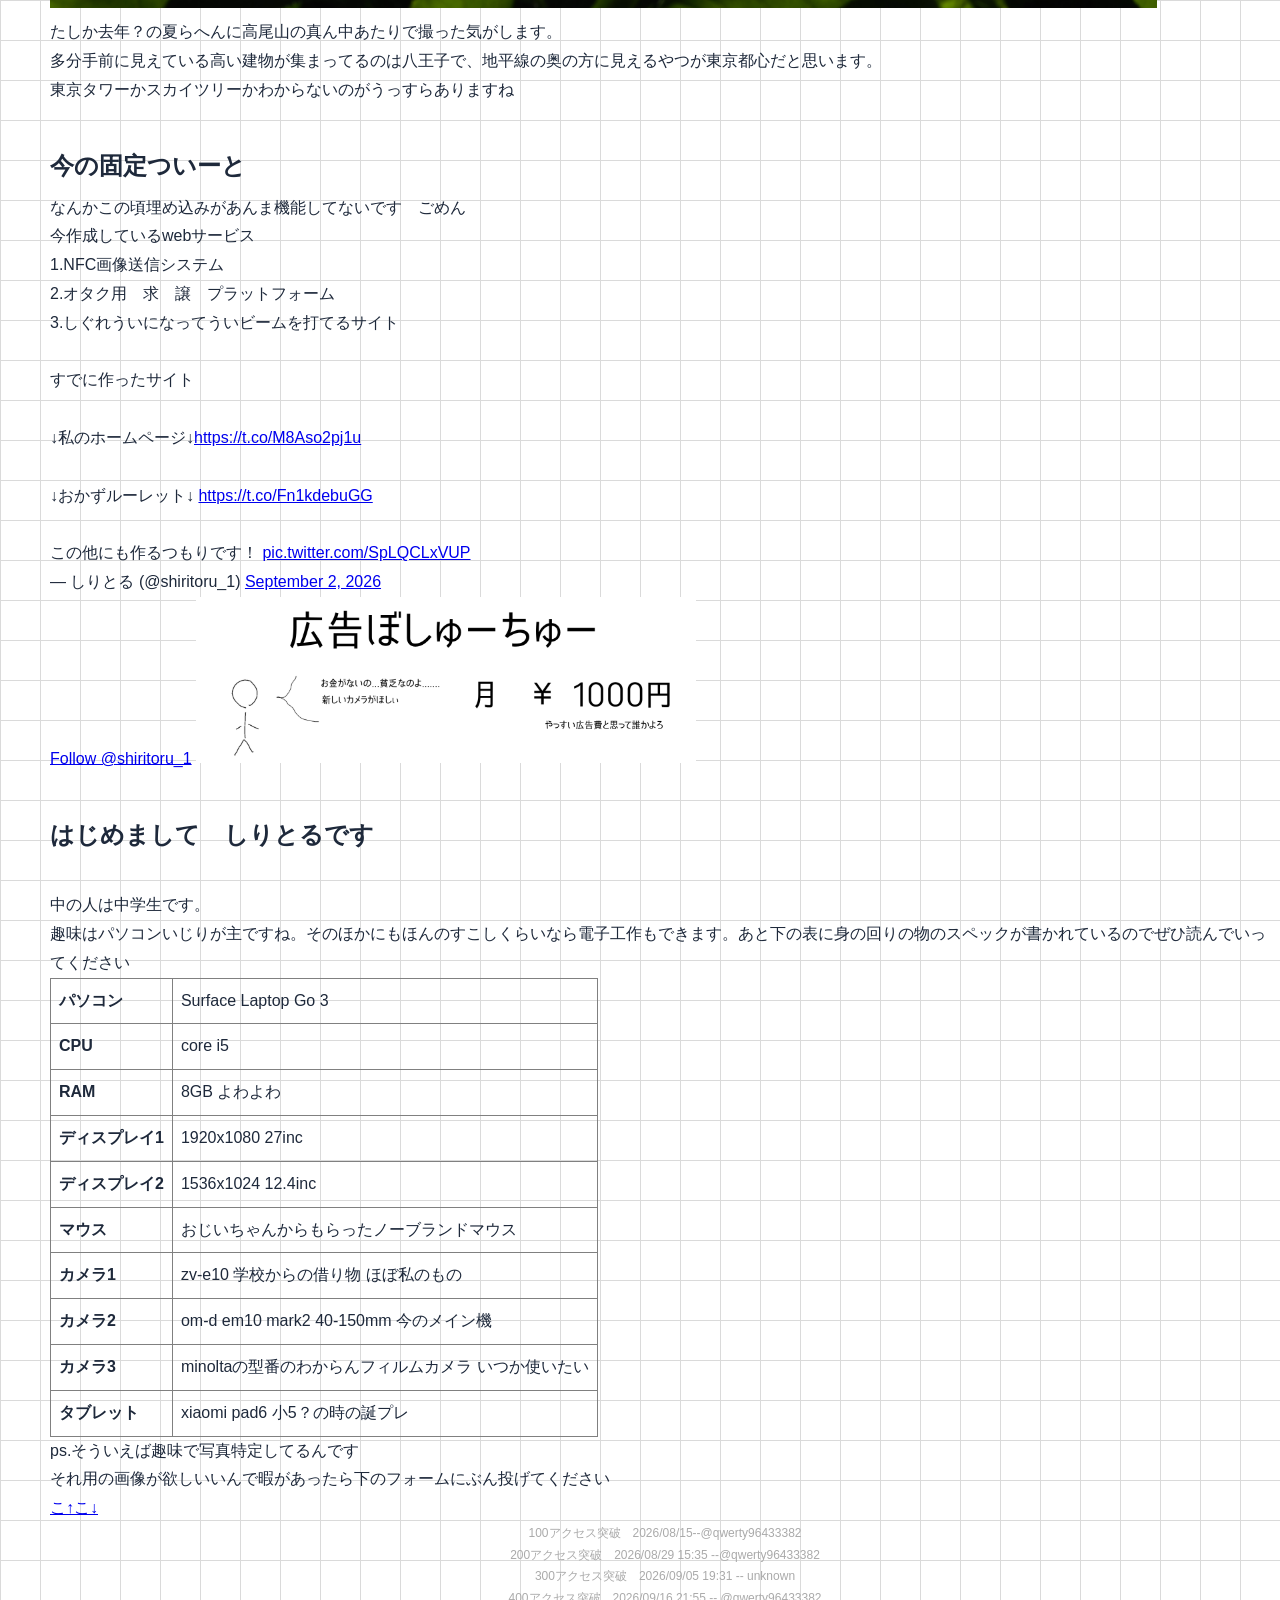
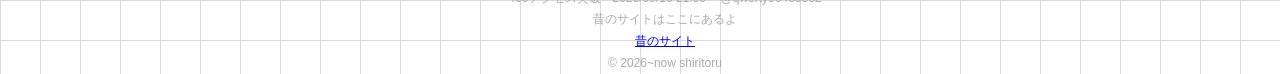
==== commit 96a4dd01: "Update index.html" ====
--- a/home/index.html
+++ b/home/index.html
@@ -87,6 +87,8 @@
     <blockquote class="twitter-tweet"><p lang="ja" dir="ltr">今作成しているwebサービス <br> 1.NFC画像送信システム<br> 2.オタク用　求　譲　プラットフォーム<br> 3.しぐれういになってういビームを打てるサイト<br><br>すでに作ったサイト<br><br>↓私のホームページ↓<a href="https://t.co/M8Aso2pj1u">https://t.co/M8Aso2pj1u</a><br><br>↓おかずルーレット↓ <a href="https://t.co/Fn1kdebuGG">https://t.co/Fn1kdebuGG</a> <br><br>この他にも作るつもりです！ <a href="https://t.co/SpLQCLxVUP">pic.twitter.com/SpLQCLxVUP</a></p>&mdash; しりとる (@shiritoru_1) <a href="https://x.com/shiritoru_1/status/2095086792370475269?ref_src=twsrc%5Etfw">September 2, 2026</a></blockquote> <script async src="https://platform.x.com/widgets.js" charset="utf-8"></script>
     <a href="https://x.com/shiritoru_1?ref_src=twsrc%5Etfw" class="twitter-follow-button" data-show-count="false">Follow @shiritoru_1</a><script async src="https://platform.x.com/widgets.js" charset="utf-8"></script>
 
+	<img src="../sozai/広告ぼしゅーちゅー.png" alt="広告画像" class="max-size-img">
+
 
     <h2>はじめまして　しりとるです</h2>
     <p><br>中の人は中学生です。<br>趣味はパソコンいじりが主ですね。そのほかにもほんのすこしくらいなら電子工作もできます。あと下の表に身の回りの物のスペックが書かれているのでぜひ読んでいってください</p>
--- a/home/style.css
+++ b/home/style.css
@@ -204,3 +204,9 @@
     max-width: 100%;
   }
 }
+
+.max-size-img {
+  max-width: 500px; /* 横幅の最大を500pxに制限 */
+  width: 100%;      /* 500pxより小さい画面では、画面幅いっぱいに縮小 */
+  height: auto;     /* 縦横比を維持 */
+}
